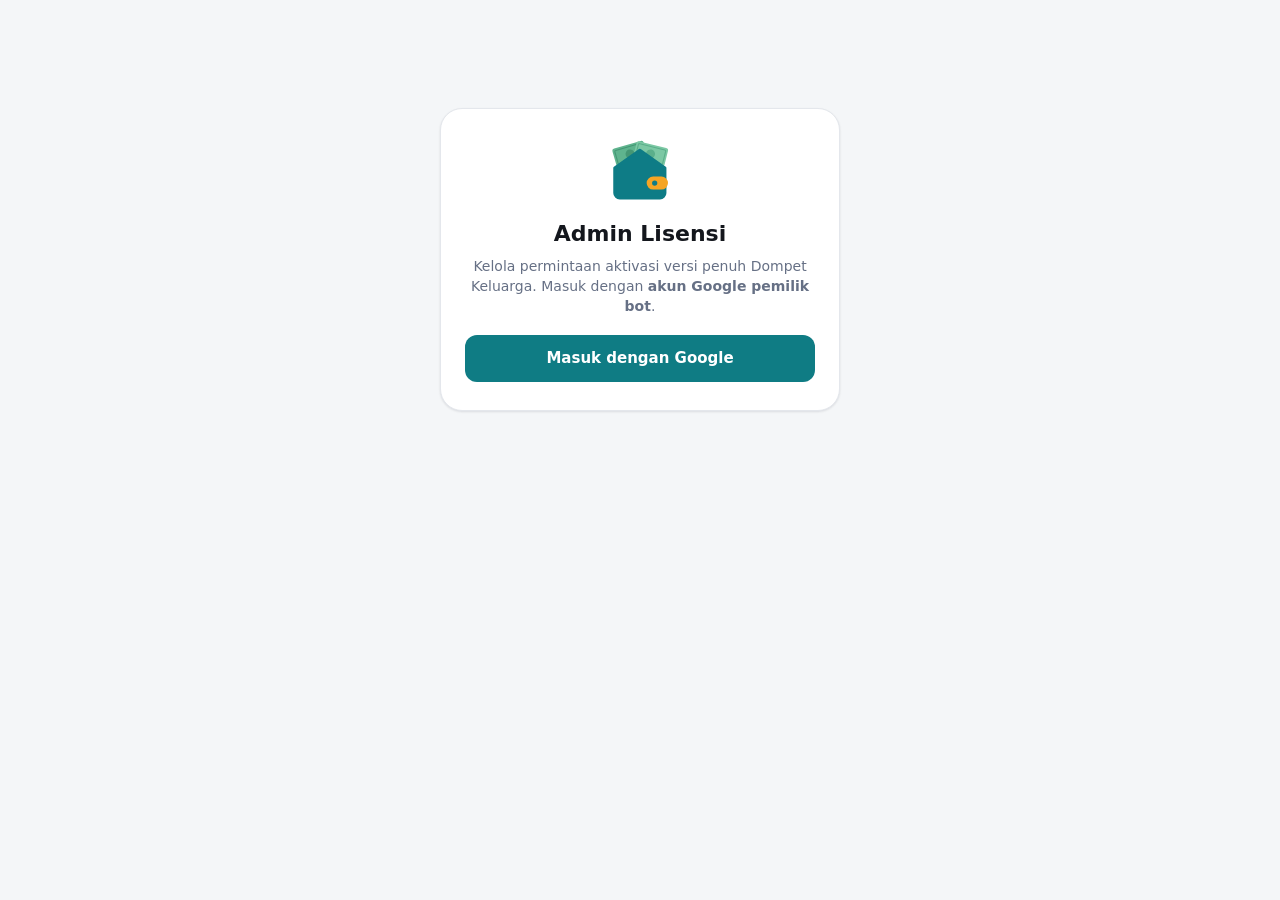
==== web/admin.html @ 5e43fe0c "Riwayat transaksi admin lebih ringkas: foto bukti dan rincian harga, aturan, dan rekening hanya tamp" ====
<!doctype html>
<html lang="id">
  <head>
    <meta charset="utf-8">
    <meta http-equiv="Content-Security-Policy" content="default-src 'self';
      script-src 'self' https://accounts.google.com https://apis.google.com https://www.gstatic.com;
      style-src 'self' 'unsafe-inline' https://accounts.google.com https://www.gstatic.com;
      img-src 'self' data: blob: https:;
      connect-src 'self' https://*.googleapis.com https://accounts.google.com https://script.google.com https://script.googleusercontent.com;
      frame-src https://accounts.google.com;">
    <meta name="viewport" content="width=device-width, initial-scale=1, viewport-fit=cover">
    <meta name="robots" content="noindex">
    <meta name="theme-color" content="#f4f6f8" media="(prefers-color-scheme: light)">
    <meta name="theme-color" content="#0c0e12" media="(prefers-color-scheme: dark)">
    <title>Admin Lisensi</title>
    <link rel="icon" href="ikon/favicon-32.png">
    <style>
      :root {
        --bg: #f4f6f8; --card: #ffffff; --card-2: #f0f2f5; --text: #14171d; --muted: #667085; --line: #e4e7ec;
        --primary: #0f7c84; --primary-2: #e2f3f4; --on-primary: #ffffff;
        --ok: #14804a; --ok-bg: #e3f5eb; --warn: #9a5b00; --warn-bg: #fdf1dc; --bad: #c0362c; --bad-bg: #fdeceb; --info: #4b5563; --info-bg: #eef0f3;
        --shadow: 0 1px 2px rgba(16, 24, 40, .05), 0 1px 3px rgba(16, 24, 40, .06); --radius: 16px; color-scheme: light;
      }
      @media (prefers-color-scheme: dark) {
        :root {
          --bg: #0c0e12; --card: #161920; --card-2: #1e222b; --text: #eceef2; --muted: #98a2b3; --line: #272b35;
          --primary: #3fb8c0; --primary-2: #123437; --on-primary: #05262a;
          --ok: #5ad08f; --ok-bg: #11301f; --warn: #f3bf5c; --warn-bg: #33260c; --bad: #ff8b80; --bad-bg: #3b1715; --info: #c3c8d1; --info-bg: #23272f;
          --shadow: 0 1px 2px rgba(0, 0, 0, .3); color-scheme: dark;
        }
      }
      * { box-sizing: border-box; }
      html, body { margin: 0; background: var(--bg); color: var(--text); }
      body { font: 15px/1.45 system-ui, -apple-system, "Segoe UI", Roboto, "Helvetica Neue", sans-serif; -webkit-font-smoothing: antialiased; }
      button, input, textarea { font: inherit; color: inherit; }
      button { border: 0; border-radius: 12px; padding: 10px 16px; font-weight: 700; cursor: pointer; background: none; }
      button:disabled { opacity: .55; cursor: default; }
      a { color: var(--primary); }
      .btn-utama { background: var(--primary); color: var(--on-primary); }
      .btn-kedua { background: var(--card-2); }
      .btn-hijau { background: var(--ok); color: #fff; }
      .btn-merah { background: var(--bad); color: #fff; }
      .btn-lembut-merah { background: var(--bad-bg); color: var(--bad); }
      @media (prefers-color-scheme: dark) { .btn-hijau, .btn-merah { color: #0c0e12; } }

      /* Bilah atas */
      .bilah { position: sticky; top: 0; z-index: 5; background: color-mix(in srgb, var(--bg) 85%, transparent); backdrop-filter: blur(10px);
        border-bottom: 1px solid var(--line); }
      .bilah-isi { max-width: 1080px; margin: 0 auto; padding: 10px 16px; display: flex; align-items: center; gap: 12px; }
      .merek { display: flex; align-items: center; gap: 10px; min-width: 0; flex: 1; }
      .merek img { width: 36px; height: 36px; }
      .merek small { display: block; color: var(--muted); font-size: 12px; line-height: 1.2; }
      .merek b { display: block; font-size: 17px; line-height: 1.2; }
      .akun { display: flex; align-items: center; gap: 6px; }
      .chip-akun { display: flex; align-items: center; gap: 8px; background: var(--card); border: 1px solid var(--line); border-radius: 99px;
        padding: 4px 12px 4px 4px; font-size: 13px; max-width: 260px; }
      .chip-akun span:last-child { overflow: hidden; text-overflow: ellipsis; white-space: nowrap; }
      .inisial { width: 28px; height: 28px; border-radius: 50%; background: var(--primary); color: var(--on-primary); display: grid; place-items: center;
        font-weight: 800; font-size: 13px; flex: none; }
      .ikon-btn { width: 38px; height: 38px; padding: 0; border-radius: 12px; display: grid; place-items: center; font-size: 17px; color: var(--muted); }
      .ikon-btn:hover { background: var(--card-2); color: var(--text); }
      @media (max-width: 640px) { .chip-akun { display: none; } }
      @media (max-width: 520px) { .merek small { display: none; } .merek b { font-size: 16px; white-space: nowrap; } .akun { gap: 2px; } .ikon-btn { width: 34px; height: 34px; } }

      main { max-width: 1080px; margin: 0 auto; padding: 18px 16px 64px; }

      /* Ringkasan */
      .ringkasan { display: grid; grid-template-columns: repeat(5, 1fr); gap: 10px; margin-bottom: 18px; }
      .tile { background: var(--card); border: 1px solid var(--line); border-radius: var(--radius); padding: 12px 14px; box-shadow: var(--shadow);
        text-align: left; display: block; width: 100%; }
      button.tile:hover { border-color: var(--primary); }
      .tile.dipilih { border-color: var(--primary); box-shadow: 0 0 0 2px var(--primary-2); }
      .tile small { color: var(--muted); font-size: 12.5px; font-weight: 600; display: flex; align-items: center; gap: 6px; }
      .tile b { display: block; font-size: 24px; margin-top: 2px; letter-spacing: -.02em; }
      .titik { width: 8px; height: 8px; border-radius: 50%; display: inline-block; flex: none; }
      .tile em { display: block; font-style: normal; font-size: 12px; color: var(--muted); margin-top: 2px; white-space: nowrap; overflow: hidden; text-overflow: ellipsis; }
      @media (max-width: 760px) {
        .ringkasan { gap: 6px; }
        .tile { padding: 9px 8px; border-radius: 13px; } .tile small { font-size: 11px; gap: 4px; white-space: nowrap; } .tile b { font-size: 19px; }
        .tile small .titik { display: none; } .tile em { font-size: 10.5px; }
      }

      /* Pencarian */
      .cari { display: block; position: relative; margin-bottom: 14px; }
      .cari input { width: 100%; padding: 10px 12px 10px 36px; border-radius: 12px; border: 1px solid var(--line); background: var(--card); outline: none; }
      .cari input:focus { border-color: var(--primary); box-shadow: 0 0 0 3px var(--primary-2); }
      .cari span { position: absolute; left: 12px; top: 50%; transform: translateY(-50%); color: var(--muted); font-size: 14px; pointer-events: none; }

      /* Pengaturan penjualan */
      .ikon-btn.nyala { background: var(--primary-2); color: var(--primary); }
      .judul-layar { display: flex; align-items: center; gap: 10px; margin-bottom: 16px; }
      .judul-layar h1 { font-size: 20px; margin: 0; } .judul-layar p { margin: 2px 0 0; color: var(--muted); font-size: 13.5px; }
      .form-jual { max-width: 720px; padding-bottom: 8px; }
      .form-jual .panel:last-of-type { margin-bottom: 72px; }
      .panel { background: var(--card); border: 1px solid var(--line); border-radius: var(--radius); box-shadow: var(--shadow); padding: 16px; margin-bottom: 12px; }
      .panel h2 { font-size: 16px; margin: 0 0 4px; }
      .bantu { color: var(--muted); font-size: 13.5px; margin: 0 0 12px; }
      .opsi-aturan { display: grid; gap: 8px; margin-bottom: 12px; }
      .saklar { display: flex; gap: 14px; align-items: center; justify-content: space-between; border: 1px solid var(--line); border-radius: 12px; padding: 12px; cursor: pointer; }
      .saklar b { display: block; font-size: 14.5px; } .saklar small { color: var(--muted); font-size: 12.5px; }
      .saklar input { position: absolute; opacity: 0; width: 1px; height: 1px; }
      .saklar i { flex: none; width: 46px; height: 26px; border-radius: 13px; background: var(--line); position: relative; transition: background .15s; }
      .saklar i::after { content: ''; position: absolute; left: 3px; top: 3px; width: 20px; height: 20px; border-radius: 50%; background: #fff; box-shadow: 0 1px 3px rgba(0,0,0,.3); transition: transform .15s; }
      .saklar input:checked + i { background: var(--primary); }
      .saklar input:checked + i::after { transform: translateX(20px); }
      .saklar input:focus-visible + i { box-shadow: 0 0 0 3px var(--primary-2); }
      .opsi { display: flex; gap: 10px; align-items: flex-start; border: 1px solid var(--line); border-radius: 12px; padding: 10px 12px; cursor: pointer; }
      .opsi:has(input:checked) { border-color: var(--primary); background: var(--primary-2); }
      .opsi input { margin-top: 3px; accent-color: var(--primary); }
      .opsi b { display: block; font-size: 14.5px; } .opsi small { color: var(--muted); font-size: 12.5px; }
      .dua { display: grid; grid-template-columns: 1fr 1fr; gap: 10px; }
      @media (max-width: 560px) { .dua { grid-template-columns: 1fr; } }
      .isian { display: block; } .isian > span:first-child { display: block; font-size: 13px; font-weight: 700; margin-bottom: 6px; }
      .isian.redup { opacity: .45; }
      .dengan-satuan { display: flex; align-items: center; border: 1px solid var(--line); border-radius: 12px; background: var(--card); overflow: hidden; }
      .dengan-satuan:focus-within { border-color: var(--primary); box-shadow: 0 0 0 3px var(--primary-2); }
      .dengan-satuan input { flex: 1; min-width: 0; border: 0; background: none; padding: 10px 12px; outline: none; font-weight: 700; }
      .dengan-satuan em { font-style: normal; color: var(--muted); font-size: 13px; padding: 0 12px; white-space: nowrap; }
      .dengan-satuan.depan em { padding-right: 0; }
      .rekening-baris { border: 1px solid var(--line); border-radius: 14px; padding: 10px; margin-bottom: 10px; display: grid; gap: 10px; }
      .rekening-isian { display: grid; grid-template-columns: 1fr 1.2fr 1.2fr 38px; gap: 8px; }
      .rekening-baris input { min-width: 0; border: 1px solid var(--line); border-radius: 12px; background: var(--card); padding: 10px 12px; outline: none; }
      .rekening-baris input:focus { border-color: var(--primary); }
      .rekening-baris .hapus { color: var(--bad); }
      @media (max-width: 640px) {
        .rekening-isian { grid-template-columns: 1fr 38px; }
        .rekening-isian input { grid-column: 1; } .rekening-isian .hapus { grid-column: 2; grid-row: 1; }
      }
      .qris { display: flex; gap: 14px; align-items: center; flex-wrap: wrap; }
      .qris-pratinjau { width: 110px; height: 110px; border-radius: 14px; border: 1px dashed var(--line); background: var(--card-2); display: grid; place-items: center;
        color: var(--muted); font-size: 13px; overflow: hidden; }
      .qris-pratinjau img { width: 100%; height: 100%; object-fit: contain; background: #fff; }
      .qris-aksi { display: flex; flex-direction: column; gap: 8px; }
      .tombol-file { display: inline-block; text-align: center; border-radius: 12px; padding: 10px 16px; font-weight: 700; cursor: pointer; }
      .simpan-bar { position: sticky; bottom: 0; display: flex; justify-content: flex-end; gap: 8px; padding: 12px 0 calc(12px + env(safe-area-inset-bottom));
        background: linear-gradient(transparent, var(--bg) 30%); }

      /* Kartu pengajuan */
      .daftar { display: grid; grid-template-columns: 1fr; gap: 12px; }
      @media (min-width: 900px) { .daftar { grid-template-columns: 1fr 1fr; } }
      .kartu { background: var(--card); border: 1px solid var(--line); border-radius: var(--radius); box-shadow: var(--shadow); padding: 14px;
        display: grid; grid-template-columns: 104px 1fr; gap: 14px; }
      .bukti { width: 104px; height: 132px; border-radius: 12px; background: var(--card-2); border: 1px dashed var(--line); display: grid; place-items: center;
        color: var(--muted); font-size: 12.5px; text-align: center; padding: 6px; cursor: pointer; overflow: hidden; }
      .bukti img { width: 100%; height: 100%; object-fit: cover; border-radius: 10px; }
      .bukti.ada { border-style: solid; padding: 0; cursor: zoom-in; }
      .bukti.kosong { cursor: default; }
      .isi { min-width: 0; display: flex; flex-direction: column; }
      .atas { display: flex; justify-content: space-between; align-items: flex-start; gap: 8px; }
      .email { font-weight: 800; font-size: 15.5px; overflow-wrap: anywhere; }
      .meta { color: var(--muted); font-size: 13px; margin-top: 2px; }
      .kode { margin-top: 8px; display: flex; align-items: center; gap: 6px; font: 12px/1.3 ui-monospace, SFMono-Regular, Menlo, Consolas, monospace;
        color: var(--muted); background: var(--card-2); border-radius: 8px; padding: 5px 8px; min-width: 0; }
      .kode span { overflow: hidden; text-overflow: ellipsis; white-space: nowrap; flex: 1; }
      .kode button { padding: 2px 6px; font-size: 12px; color: var(--primary); }
      .status { font-size: 12px; font-weight: 800; border-radius: 99px; padding: 3px 10px; white-space: nowrap; display: inline-flex; align-items: center; gap: 5px; }
      .status.menunggu { background: var(--warn-bg); color: var(--warn); }
      .status.aktif { background: var(--ok-bg); color: var(--ok); }
      .status.ditolak { background: var(--bad-bg); color: var(--bad); }
      .status.nonaktif { background: var(--info-bg); color: var(--info); }
      .harga-aju { margin-top: 8px; font-size: 13px; } .harga-aju b { font-size: 14px; } .harga-aju small { color: var(--muted); }
      .tombol-riwayat { margin-left: auto; }
      .dialog-riwayat { max-width: 520px; }
      .kepala-riwayat { display: flex; align-items: center; justify-content: space-between; gap: 8px; margin-bottom: 10px; }
      .kepala-riwayat h2 { margin: 0; }
      .kosong-riwayat { color: var(--muted); font-size: 14px; text-align: center; padding: 20px 0; }
      .linimasa { list-style: none; margin: 4px 0 0; padding: 0; }
      .linimasa li { position: relative; display: grid; grid-template-columns: 22px 1fr; gap: 10px; padding-bottom: 16px; }
      .linimasa li:not(:last-child)::before { content: ''; position: absolute; left: 10px; top: 18px; bottom: 0; width: 2px; background: var(--line); }
      .titik-lm { width: 14px; height: 14px; margin: 3px 0 0 4px; border-radius: 50%; background: var(--warna); box-shadow: 0 0 0 4px color-mix(in srgb, var(--warna) 20%, var(--card)); }
      .lm-isi { min-width: 0; }
      .lm-kepala b { display: block; font-size: 14.5px; } .lm-kepala small { color: var(--muted); font-size: 12.5px; overflow-wrap: anywhere; }
      .lm-isi dl { display: grid; grid-template-columns: auto 1fr; gap: 3px 10px; margin: 8px 0 0; padding: 8px 10px; border-radius: 10px; background: var(--card-2); font-size: 13px; }
      .lm-isi dt { color: var(--muted); } .lm-isi dd { margin: 0; overflow-wrap: anywhere; }
      .lm-alasan { margin-top: 6px; padding: 7px 10px; border-radius: 10px; background: var(--bad-bg); color: var(--bad); font-size: 13px; }
      .lm-bukti { display: inline-block; margin-top: 6px; padding: 0; border: 0; background: none; font: inherit; font-size: 13px; font-weight: 700; color: var(--primary); cursor: pointer; }
      .lm-bukti:disabled { color: var(--muted); cursor: progress; }
      .alasan { margin-top: 8px; font-size: 13px; background: var(--bad-bg); color: var(--bad); border-radius: 10px; padding: 7px 10px; }
      .aksi { display: flex; gap: 8px; flex-wrap: wrap; margin-top: auto; padding-top: 12px; }
      .aksi button { padding: 9px 14px; font-size: 14px; }
      @media (max-width: 420px) { .kartu { grid-template-columns: 84px 1fr; gap: 12px; } .bukti { width: 84px; height: 108px; } }

      /* Kerangka saat memuat */
      .kerangka { height: 160px; background: linear-gradient(90deg, var(--card) 25%, var(--card-2) 50%, var(--card) 75%); background-size: 200% 100%;
        animation: kilau 1.2s infinite; border: 1px solid var(--line); border-radius: var(--radius); }
      @keyframes kilau { to { background-position: -200% 0; } }

      .kosong-besar { text-align: center; color: var(--muted); padding: 48px 16px; background: var(--card); border: 1px dashed var(--line); border-radius: var(--radius); }
      .kosong-besar b { display: block; color: var(--text); font-size: 16px; margin: 8px 0 2px; }
      .galat-sesi { display: flex; align-items: center; gap: 12px; flex-wrap: wrap; }
      .galat-sesi span { flex: 1; min-width: 180px; } .galat-sesi .btn-utama { padding: 8px 16px; }
      .galat { background: var(--bad-bg); color: var(--bad); border-radius: 12px; padding: 12px 14px; margin-bottom: 14px; font-size: 14px; }

      /* Masuk */
      .masuk { max-width: 400px; margin: 10vh auto 0; background: var(--card); border: 1px solid var(--line); border-radius: 22px; padding: 28px 24px;
        text-align: center; box-shadow: var(--shadow); }
      .masuk img { width: 64px; height: 64px; }
      .masuk h1 { font-size: 22px; margin: 10px 0 6px; }
      .masuk p { color: var(--muted); margin: 0 0 18px; font-size: 14px; }
      .masuk button { width: 100%; padding: 13px; }

      /* Dialog, foto besar, kabar */
      .lapis { position: fixed; inset: 0; z-index: 20; background: rgba(8, 10, 14, .55); backdrop-filter: blur(3px); display: flex; align-items: center;
        justify-content: center; padding: 16px; animation: muncul .15s ease-out; }
      .lapis[hidden] { display: none; }
      .dialog { background: var(--card); border: 1px solid var(--line); border-radius: 20px; width: 100%; max-width: 440px; max-height: calc(100vh - 32px);
        overflow: auto; padding: 22px 20px 18px; box-shadow: 0 24px 60px rgba(0, 0, 0, .35); animation: naik .18s ease-out; }
      .dialog .ikon { width: 46px; height: 46px; border-radius: 14px; display: grid; place-items: center; font-size: 22px; margin-bottom: 12px; }
      .dialog h2 { font-size: 18px; margin: 0 0 6px; }
      .dialog > p { margin: 0 0 14px; color: var(--muted); font-size: 14px; }
      .siapa { background: var(--card-2); border-radius: 12px; padding: 10px 12px; margin-bottom: 14px; font-size: 14px; }
      .siapa b { display: block; overflow-wrap: anywhere; } .siapa span { color: var(--muted); font-size: 13px; }
      .pilihan { display: grid; gap: 6px; margin-bottom: 12px; }
      .pilihan label { display: flex; gap: 10px; align-items: flex-start; border: 1px solid var(--line); border-radius: 12px; padding: 10px 12px; cursor: pointer; font-size: 14px; }
      .pilihan label:has(input:checked) { border-color: var(--bad); background: var(--bad-bg); }
      .pilihan input { margin-top: 3px; accent-color: var(--bad); }
      .dialog textarea { width: 100%; border: 1px solid var(--line); border-radius: 12px; background: var(--card); padding: 10px 12px; resize: vertical; min-height: 70px; outline: none; }
      .dialog textarea:focus { border-color: var(--primary); }
      .pratinjau { font-size: 13px; color: var(--muted); margin: 10px 0 14px; }
      .pratinjau div { margin-top: 4px; background: var(--card-2); color: var(--text); border-radius: 10px; padding: 8px 10px; }
      .tombol-dialog { display: flex; gap: 8px; justify-content: flex-end; }
      .tombol-dialog button { min-width: 100px; }
      #foto-besar { background: rgba(0, 0, 0, .88); cursor: zoom-out; z-index: 25; }
      #foto-besar img { max-width: 100%; max-height: 100%; border-radius: 8px; }
      #kabar { position: fixed; left: 50%; bottom: 24px; transform: translateX(-50%); z-index: 30; background: var(--text); color: var(--bg); padding: 11px 18px;
        border-radius: 12px; font-weight: 700; font-size: 14px; box-shadow: 0 8px 24px rgba(0, 0, 0, .25); max-width: calc(100% - 32px); }
      #kabar[hidden] { display: none; }
      @keyframes muncul { from { opacity: 0; } } @keyframes naik { from { transform: translateY(12px); opacity: 0; } }
    </style>
  </head>
  <body>
    <header class="bilah" id="bilah" hidden>
      <div class="bilah-isi">
        <div class="merek"><img src="ikon/logo.svg" alt=""><div><small>Dompet Keluarga</small><b>Admin Lisensi</b></div></div>
        <div class="akun" id="akun"></div>
      </div>
    </header>
    <main id="isi"></main>
    <div class="lapis" id="dialog" hidden role="dialog" aria-modal="true"></div>
    <div class="lapis" id="foto-besar" hidden><img alt="Bukti transfer"></div>
    <div id="kabar" hidden role="status"></div>
    <script src="https://accounts.google.com/gsi/client" async defer></script>
    <script src="assets/admin-awal.js"></script>
    <script src="assets/bahasa.js"></script>
    <script src="assets/config.js"></script>
    <script src="assets/google.js"></script>
    <script src="assets/admin.js"></script>
  </body>
</html>
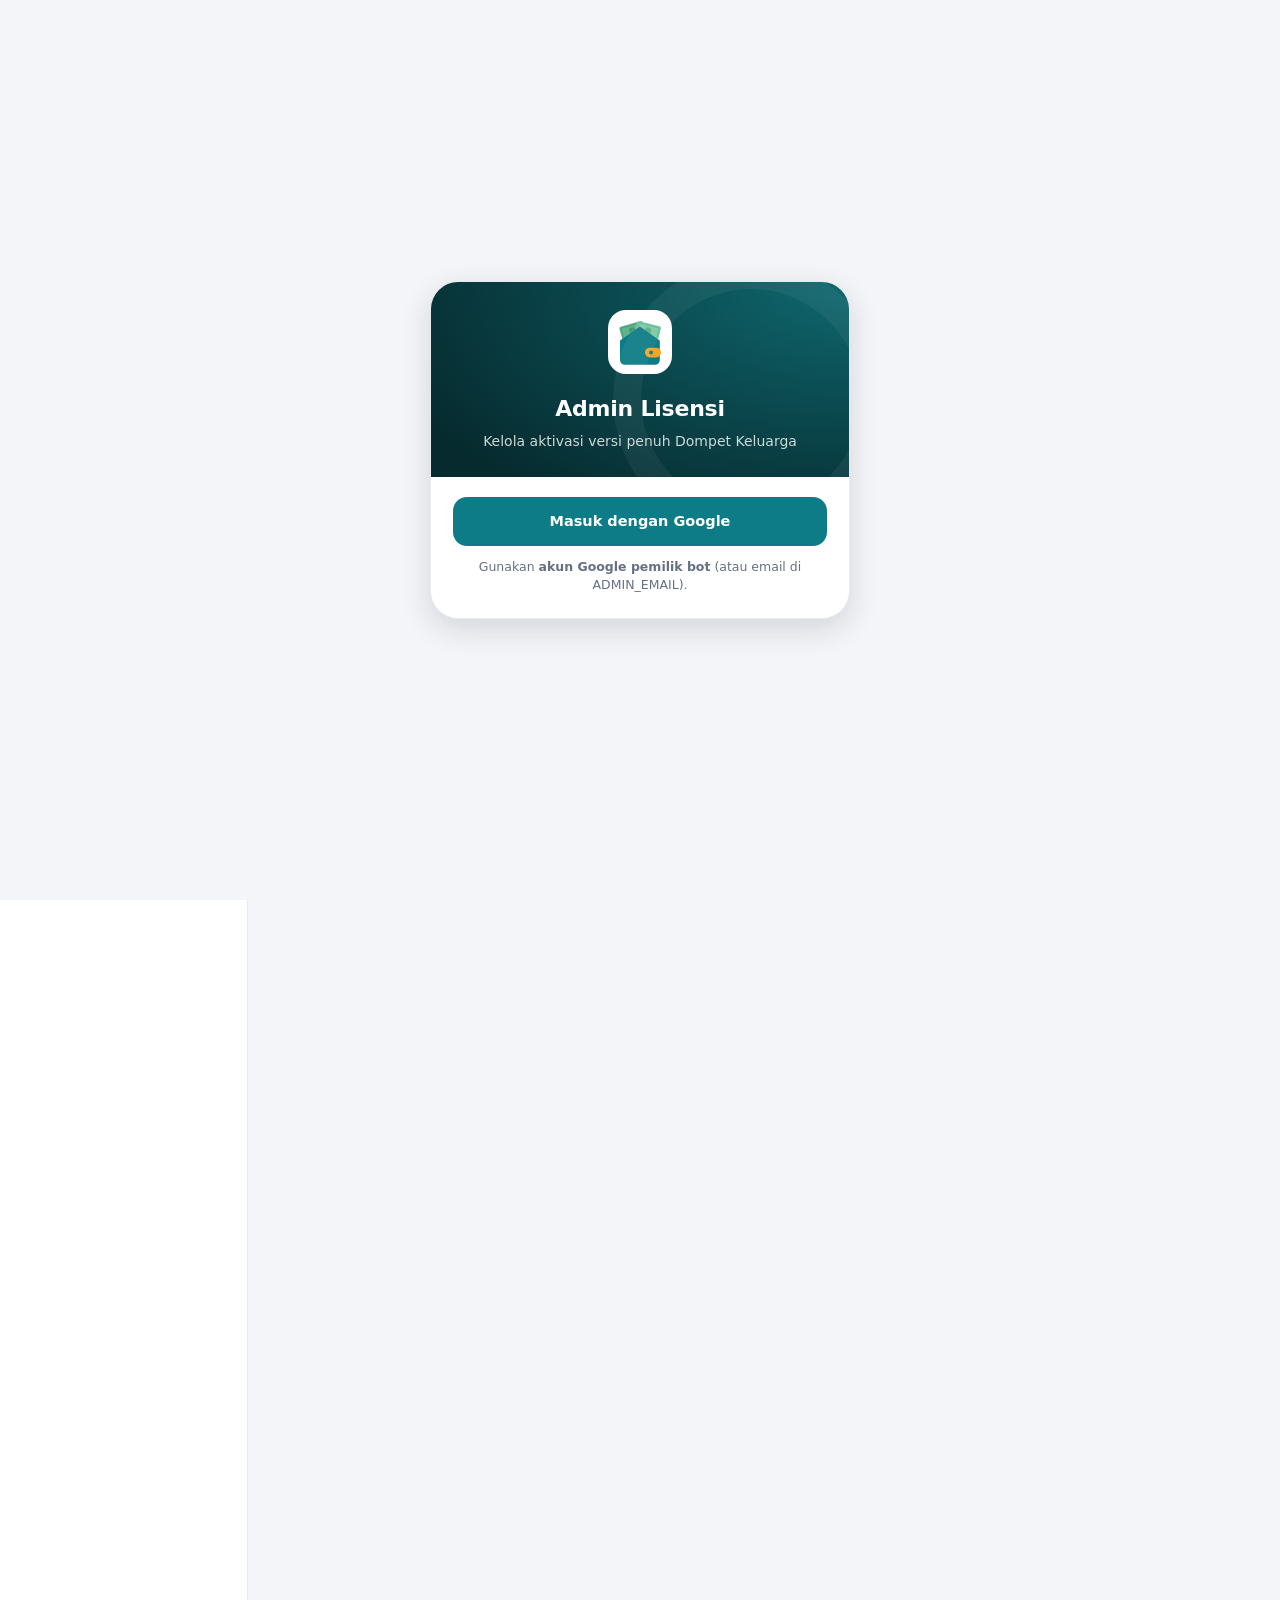
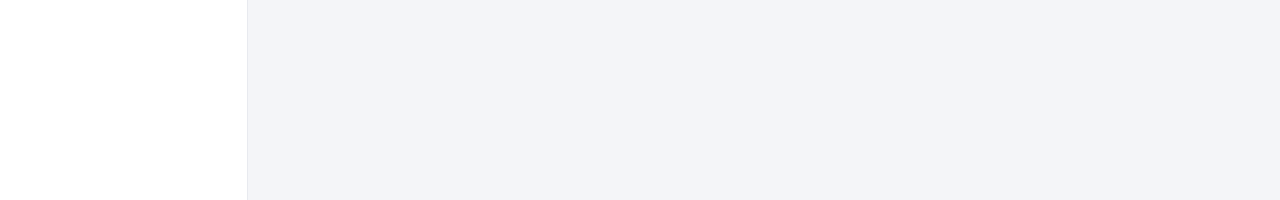
==== commit 2eb99022: "Halaman admin didesain ulang dengan gaya aplikasi Dompet Keluarga: font, warna, kartu hero pendapata" ====
--- a/web/admin.html
+++ b/web/admin.html
@@ -4,165 +4,340 @@
     <meta charset="utf-8">
     <meta http-equiv="Content-Security-Policy" content="default-src 'self';
       script-src 'self' https://accounts.google.com https://apis.google.com https://www.gstatic.com;
-      style-src 'self' 'unsafe-inline' https://accounts.google.com https://www.gstatic.com;
+      style-src 'self' 'unsafe-inline' https://fonts.googleapis.com https://accounts.google.com https://www.gstatic.com;
+      font-src 'self' data: https://fonts.gstatic.com;
       img-src 'self' data: blob: https:;
       connect-src 'self' https://*.googleapis.com https://accounts.google.com https://script.google.com https://script.googleusercontent.com;
       frame-src https://accounts.google.com;">
     <meta name="viewport" content="width=device-width, initial-scale=1, viewport-fit=cover">
     <meta name="robots" content="noindex">
-    <meta name="theme-color" content="#f4f6f8" media="(prefers-color-scheme: light)">
-    <meta name="theme-color" content="#0c0e12" media="(prefers-color-scheme: dark)">
+    <meta name="theme-color" content="#f4f5f8" media="(prefers-color-scheme: light)">
+    <meta name="theme-color" content="#0b0c10" media="(prefers-color-scheme: dark)">
     <title>Admin Lisensi</title>
     <link rel="icon" href="ikon/favicon-32.png">
+    <link rel="preconnect" href="https://fonts.googleapis.com">
+    <link rel="preconnect" href="https://fonts.gstatic.com" crossorigin>
+    <link rel="stylesheet" href="https://fonts.googleapis.com/css2?family=Plus+Jakarta+Sans:wght@400;500;600;700;800&display=swap">
     <style>
+      /* ======================================================================
+         Admin Lisensi — gaya sama dengan aplikasi Dompet Keluarga (web/assets/styles.css):
+         latar lembut, kartu besar membulat, kartu "hero" hijau tua, navigasi pil mengambang.
+         Dua tampilan: .mode-web (sidebar + isi lebar) dan .mode-mobile (satu kolom + navigasi bawah).
+         ====================================================================== */
       :root {
-        --bg: #f4f6f8; --card: #ffffff; --card-2: #f0f2f5; --text: #14171d; --muted: #667085; --line: #e4e7ec;
-        --primary: #0f7c84; --primary-2: #e2f3f4; --on-primary: #ffffff;
-        --ok: #14804a; --ok-bg: #e3f5eb; --warn: #9a5b00; --warn-bg: #fdf1dc; --bad: #c0362c; --bad-bg: #fdeceb; --info: #4b5563; --info-bg: #eef0f3;
-        --shadow: 0 1px 2px rgba(16, 24, 40, .05), 0 1px 3px rgba(16, 24, 40, .06); --radius: 16px; color-scheme: light;
+        --bg: #f4f5f8; --card: #ffffff; --card-2: #f1f2f6; --text: #0c111d; --muted: #667085; --line: #e8eaef;
+        --primary: #0e7c86; --primary-soft: #e2f4f5; --on-primary: #ffffff;
+        --ok: #079455; --ok-bg: #e3f6ec; --warn: #b54708; --warn-bg: #fef0e1; --bad: #d63c2f; --bad-bg: #fdeceb; --info: #475467; --info-bg: #eef0f3;
+        --hero-1: #062a2e; --hero-2: #0b4f55;
+        --shadow: 0 1px 2px rgba(16, 24, 40, .04), 0 4px 16px rgba(16, 24, 40, .05); --shadow-up: 0 10px 30px rgba(16, 24, 40, .14);
+        --radius: 22px; --radius-sm: 14px; --nav-h: 66px; --samping: 248px;
+        color-scheme: light;
       }
       @media (prefers-color-scheme: dark) {
         :root {
-          --bg: #0c0e12; --card: #161920; --card-2: #1e222b; --text: #eceef2; --muted: #98a2b3; --line: #272b35;
-          --primary: #3fb8c0; --primary-2: #123437; --on-primary: #05262a;
-          --ok: #5ad08f; --ok-bg: #11301f; --warn: #f3bf5c; --warn-bg: #33260c; --bad: #ff8b80; --bad-bg: #3b1715; --info: #c3c8d1; --info-bg: #23272f;
-          --shadow: 0 1px 2px rgba(0, 0, 0, .3); color-scheme: dark;
+          --bg: #0b0c10; --card: #15171d; --card-2: #1d2028; --text: #f2f4f7; --muted: #98a2b3; --line: #252833;
+          --primary: #4cc9d1; --primary-soft: #0f2e31; --on-primary: #04211f;
+          --ok: #3ccb8b; --ok-bg: #0f2a1e; --warn: #ffb35c; --warn-bg: #33240f; --bad: #ff8a7a; --bad-bg: #3b1715; --info: #c3c8d1; --info-bg: #23272f;
+          --hero-1: #082b2e; --hero-2: #0e4c52; --shadow: none; --shadow-up: 0 10px 30px rgba(0, 0, 0, .5);
+          color-scheme: dark;
         }
       }
       * { box-sizing: border-box; }
       html, body { margin: 0; background: var(--bg); color: var(--text); }
-      body { font: 15px/1.45 system-ui, -apple-system, "Segoe UI", Roboto, "Helvetica Neue", sans-serif; -webkit-font-smoothing: antialiased; }
-      button, input, textarea { font: inherit; color: inherit; }
-      button { border: 0; border-radius: 12px; padding: 10px 16px; font-weight: 700; cursor: pointer; background: none; }
-      button:disabled { opacity: .55; cursor: default; }
+      body { font: 15px/1.45 "Plus Jakarta Sans", system-ui, -apple-system, "Segoe UI", Roboto, sans-serif; -webkit-font-smoothing: antialiased; min-height: 100vh; }
+      button, input, textarea, select { font: inherit; color: inherit; }
+      button { cursor: pointer; border: 0; background: none; padding: 0; }
+      button:disabled { cursor: default; }
+      button:focus-visible, a:focus-visible, input:focus-visible { outline: 2px solid var(--primary); outline-offset: 2px; }
       a { color: var(--primary); }
+      h1, h2, h3 { margin: 0; letter-spacing: -.01em; }
+      svg.ik { width: 22px; height: 22px; stroke: currentColor; fill: none; stroke-width: 1.9; stroke-linecap: round; stroke-linejoin: round; flex: none; }
+      .angka { font-variant-numeric: tabular-nums; }
+
+      /* ---------- Tombol ---------- */
+      .btn { display: inline-flex; align-items: center; justify-content: center; gap: 8px; border-radius: 14px; padding: 11px 18px; font-weight: 700; font-size: 14.5px;
+        transition: transform .1s, background .15s, opacity .15s; white-space: nowrap; }
+      .btn:active:not(:disabled) { transform: scale(.97); }
+      .btn:disabled { opacity: .6; }
       .btn-utama { background: var(--primary); color: var(--on-primary); }
-      .btn-kedua { background: var(--card-2); }
+      .btn-kedua { background: var(--card-2); color: var(--text); }
       .btn-hijau { background: var(--ok); color: #fff; }
       .btn-merah { background: var(--bad); color: #fff; }
       .btn-lembut-merah { background: var(--bad-bg); color: var(--bad); }
-      @media (prefers-color-scheme: dark) { .btn-hijau, .btn-merah { color: #0c0e12; } }
-
-      /* Bilah atas */
-      .bilah { position: sticky; top: 0; z-index: 5; background: color-mix(in srgb, var(--bg) 85%, transparent); backdrop-filter: blur(10px);
-        border-bottom: 1px solid var(--line); }
-      .bilah-isi { max-width: 1080px; margin: 0 auto; padding: 10px 16px; display: flex; align-items: center; gap: 12px; }
-      .merek { display: flex; align-items: center; gap: 10px; min-width: 0; flex: 1; }
-      .merek img { width: 36px; height: 36px; }
-      .merek small { display: block; color: var(--muted); font-size: 12px; line-height: 1.2; }
-      .merek b { display: block; font-size: 17px; line-height: 1.2; }
-      .akun { display: flex; align-items: center; gap: 6px; }
-      .chip-akun { display: flex; align-items: center; gap: 8px; background: var(--card); border: 1px solid var(--line); border-radius: 99px;
-        padding: 4px 12px 4px 4px; font-size: 13px; max-width: 260px; }
-      .chip-akun span:last-child { overflow: hidden; text-overflow: ellipsis; white-space: nowrap; }
-      .inisial { width: 28px; height: 28px; border-radius: 50%; background: var(--primary); color: var(--on-primary); display: grid; place-items: center;
-        font-weight: 800; font-size: 13px; flex: none; }
-      .ikon-btn { width: 38px; height: 38px; padding: 0; border-radius: 12px; display: grid; place-items: center; font-size: 17px; color: var(--muted); }
-      .ikon-btn:hover { background: var(--card-2); color: var(--text); }
-      @media (max-width: 640px) { .chip-akun { display: none; } }
-      @media (max-width: 520px) { .merek small { display: none; } .merek b { font-size: 16px; white-space: nowrap; } .akun { gap: 2px; } .ikon-btn { width: 34px; height: 34px; } }
-
-      main { max-width: 1080px; margin: 0 auto; padding: 18px 16px 64px; }
-
-      /* Ringkasan */
-      .ringkasan { display: grid; grid-template-columns: repeat(5, 1fr); gap: 10px; margin-bottom: 18px; }
-      .tile { background: var(--card); border: 1px solid var(--line); border-radius: var(--radius); padding: 12px 14px; box-shadow: var(--shadow);
-        text-align: left; display: block; width: 100%; }
-      button.tile:hover { border-color: var(--primary); }
-      .tile.dipilih { border-color: var(--primary); box-shadow: 0 0 0 2px var(--primary-2); }
-      .tile small { color: var(--muted); font-size: 12.5px; font-weight: 600; display: flex; align-items: center; gap: 6px; }
-      .tile b { display: block; font-size: 24px; margin-top: 2px; letter-spacing: -.02em; }
-      .titik { width: 8px; height: 8px; border-radius: 50%; display: inline-block; flex: none; }
-      .tile em { display: block; font-style: normal; font-size: 12px; color: var(--muted); margin-top: 2px; white-space: nowrap; overflow: hidden; text-overflow: ellipsis; }
-      @media (max-width: 760px) {
-        .ringkasan { gap: 6px; }
-        .tile { padding: 9px 8px; border-radius: 13px; } .tile small { font-size: 11px; gap: 4px; white-space: nowrap; } .tile b { font-size: 19px; }
-        .tile small .titik { display: none; } .tile em { font-size: 10.5px; }
-      }
-
-      /* Pencarian */
-      .cari { display: block; position: relative; margin-bottom: 14px; }
-      .cari input { width: 100%; padding: 10px 12px 10px 36px; border-radius: 12px; border: 1px solid var(--line); background: var(--card); outline: none; }
-      .cari input:focus { border-color: var(--primary); box-shadow: 0 0 0 3px var(--primary-2); }
-      .cari span { position: absolute; left: 12px; top: 50%; transform: translateY(-50%); color: var(--muted); font-size: 14px; pointer-events: none; }
-
-      /* Pengaturan penjualan */
-      .ikon-btn.nyala { background: var(--primary-2); color: var(--primary); }
-      .judul-layar { display: flex; align-items: center; gap: 10px; margin-bottom: 16px; }
-      .judul-layar h1 { font-size: 20px; margin: 0; } .judul-layar p { margin: 2px 0 0; color: var(--muted); font-size: 13.5px; }
-      .form-jual { max-width: 720px; padding-bottom: 8px; }
-      .form-jual .panel:last-of-type { margin-bottom: 72px; }
-      .panel { background: var(--card); border: 1px solid var(--line); border-radius: var(--radius); box-shadow: var(--shadow); padding: 16px; margin-bottom: 12px; }
-      .panel h2 { font-size: 16px; margin: 0 0 4px; }
-      .bantu { color: var(--muted); font-size: 13.5px; margin: 0 0 12px; }
+      .btn-garis { border: 1px solid var(--line); background: var(--card); }
+      @media (prefers-color-scheme: dark) { .btn-hijau, .btn-merah { color: #0b0c10; } }
+      .btn.kecil { padding: 8px 13px; font-size: 13.5px; border-radius: 12px; }
+      .ikon-btn { width: 40px; height: 40px; border-radius: 14px; display: grid; place-items: center; color: var(--text); background: var(--card);
+        border: 1px solid var(--line); flex: none; }
+      .ikon-btn:hover { background: var(--card-2); }
+      .ikon-btn svg.ik { width: 20px; height: 20px; }
+      /* Penanda memuat: lingkaran berputar di tombol mana pun yang sedang bekerja */
+      .putar { width: 16px; height: 16px; border-radius: 50%; border: 2px solid currentColor; border-right-color: transparent; display: inline-block; flex: none;
+        animation: putar .7s linear infinite; }
+      .ikon-btn.memuat svg.ik { animation: putar .8s linear infinite; }
+      @keyframes putar { to { transform: rotate(360deg); } }
+
+      /* Garis progres di paling atas selama ada permintaan ke bot */
+      .progres { position: fixed; top: 0; left: 0; right: 0; height: 3px; z-index: 40; overflow: hidden; pointer-events: none; opacity: 0; transition: opacity .2s; }
+      .progres::before { content: ''; position: absolute; inset: 0 auto 0 0; width: 40%; background: var(--primary); border-radius: 0 3px 3px 0;
+        animation: progres 1.1s ease-in-out infinite; }
+      body.sibuk .progres { opacity: 1; }
+      @keyframes progres { from { transform: translateX(-100%); } to { transform: translateX(260%); } }
+
+      /* ---------- Kerangka aplikasi ---------- */
+      .app[hidden] { display: none; }
+      .samping { display: none; }
+      .navbawah { display: none; }
+      .utama { min-width: 0; }
+      main#isi { padding: 0 16px 40px; }
+
+      /* Mode web: sidebar tetap + isi lebar */
+      .mode-web .app { display: grid; grid-template-columns: var(--samping) 1fr; min-height: 100vh; }
+      .mode-web .samping { display: flex; flex-direction: column; gap: 4px; position: sticky; top: 0; height: 100vh; padding: 20px 14px;
+        background: var(--card); border-right: 1px solid var(--line); }
+      .mode-web .utama { max-width: 1240px; width: 100%; margin: 0 auto; }
+      .mode-web main#isi { padding: 0 28px 48px; }
+      .mode-web .kepala { padding: 24px 28px 18px; }
+      @media (max-width: 760px) { .mode-web { --samping: 76px; } .mode-web .samping .teks, .mode-web .samping .merek div, .mode-web .samping .lencana { display: none; }
+        .mode-web .samping .nav-item { justify-content: center; padding: 12px 0; } .mode-web main#isi { padding: 0 16px 40px; } .mode-web .kepala { padding: 18px 16px 14px; } }
+
+      /* Mode mobile: satu kolom seperti aplikasi, navigasi pil di bawah */
+      .mode-mobile .utama { max-width: 520px; margin: 0 auto; padding-bottom: calc(var(--nav-h) + 36px + env(safe-area-inset-bottom)); }
+      .mode-mobile .navbawah { display: grid; grid-template-columns: repeat(3, 1fr); position: fixed; left: 50%; transform: translateX(-50%); z-index: 15;
+        bottom: calc(12px + env(safe-area-inset-bottom)); width: calc(100% - 24px); max-width: 496px; height: var(--nav-h);
+        background: color-mix(in srgb, var(--card) 86%, transparent); -webkit-backdrop-filter: blur(18px) saturate(1.6); backdrop-filter: blur(18px) saturate(1.6);
+        border: 1px solid var(--line); border-radius: 26px; box-shadow: var(--shadow-up); }
+      .navbawah button { position: relative; display: flex; flex-direction: column; align-items: center; justify-content: center; gap: 2px; font-size: 11px; font-weight: 600; color: var(--muted); }
+      .navbawah svg.ik { box-sizing: content-box; padding: 4px 16px; border-radius: 99px; transition: background .2s; }
+      .navbawah button.aktif { color: var(--primary); font-weight: 700; }
+      .navbawah button.aktif svg.ik { background: var(--primary-soft); }
+      .navbawah .lencana { position: absolute; top: 6px; left: calc(50% + 8px); }
+
+      /* Sidebar (mode web) */
+      .merek { display: flex; align-items: center; gap: 10px; padding: 4px 8px 18px; }
+      .merek img { width: 40px; height: 40px; flex: none; }
+      .merek b { display: block; font-size: 16px; font-weight: 800; line-height: 1.2; } .merek small { display: block; color: var(--muted); font-size: 12px; }
+      .nav-item { display: flex; align-items: center; gap: 12px; padding: 11px 12px; border-radius: 14px; font-weight: 600; color: var(--muted); text-decoration: none; width: 100%; text-align: left; }
+      .nav-item:hover { background: var(--card-2); color: var(--text); }
+      .nav-item.aktif { background: var(--primary-soft); color: var(--primary); font-weight: 700; }
+      .nav-item .teks { flex: 1; }
+      .samping .bawah { margin-top: auto; display: grid; gap: 10px; }
+      .lencana { min-width: 20px; height: 20px; padding: 0 6px; border-radius: 99px; background: var(--warn); color: #fff; font-size: 11.5px; font-weight: 800;
+        display: inline-grid; place-items: center; line-height: 1; }
+      @media (prefers-color-scheme: dark) { .lencana { color: #0b0c10; } }
+
+      /* Pemilih tampilan Web / Mobile */
+      .pilih-mode { display: grid; grid-template-columns: 1fr 1fr; gap: 4px; padding: 4px; background: var(--card-2); border-radius: 14px; }
+      .pilih-mode button { display: flex; align-items: center; justify-content: center; gap: 6px; padding: 8px 6px; border-radius: 11px; font-size: 13px; font-weight: 700; color: var(--muted); }
+      .pilih-mode button svg.ik { width: 18px; height: 18px; }
+      .pilih-mode button.aktif { background: var(--card); color: var(--text); box-shadow: var(--shadow); }
+      @media (max-width: 760px) { .mode-web .samping .pilih-mode { grid-template-columns: 1fr; } .mode-web .samping .pilih-mode .teks { display: none; } }
+      .kartu-akun { display: flex; align-items: center; gap: 10px; padding: 10px; border-radius: 14px; background: var(--card-2); min-width: 0; }
+      .kartu-akun .isi { flex: 1; min-width: 0; } .kartu-akun b { display: block; font-size: 13px; overflow: hidden; text-overflow: ellipsis; white-space: nowrap; }
+      .kartu-akun small { color: var(--muted); font-size: 11.5px; }
+      .avatar { width: 38px; height: 38px; border-radius: 50%; background: linear-gradient(135deg, var(--primary), var(--hero-2)); color: #fff; display: grid; place-items: center;
+        font-weight: 800; flex: none; }
+      @media (max-width: 760px) { .mode-web .kartu-akun { justify-content: center; padding: 6px; } .mode-web .kartu-akun .isi, .mode-web .kartu-akun .ikon-btn { display: none; } }
+
+      /* ---------- Kepala halaman ---------- */
+      .kepala { display: flex; align-items: center; justify-content: space-between; gap: 12px; padding: 16px 16px 14px; position: sticky; top: 0; z-index: 8;
+        background: color-mix(in srgb, var(--bg) 88%, transparent); -webkit-backdrop-filter: blur(12px); backdrop-filter: blur(12px); }
+      .kepala .judul { display: flex; align-items: center; gap: 10px; min-width: 0; }
+      .kepala .judul img { width: 38px; height: 38px; flex: none; }
+      .mode-web .kepala .judul img { display: none; }
+      .kepala small { display: block; color: var(--muted); font-size: 13px; }
+      .kepala h1 { font-size: 22px; font-weight: 800; line-height: 1.2; white-space: nowrap; overflow: hidden; text-overflow: ellipsis; }
+      .kepala-kanan { display: flex; align-items: center; gap: 8px; flex: none; }
+
+      /* ---------- Hero & ringkasan ---------- */
+      .baris-atas { display: grid; gap: 14px; margin-bottom: 18px; }
+      .mode-web .baris-atas { grid-template-columns: minmax(300px, 1.3fr) 2fr; }
+      .hero { position: relative; overflow: hidden; border-radius: var(--radius); padding: 20px; color: #fff;
+        background: radial-gradient(120% 140% at 100% 0%, color-mix(in srgb, var(--hero-2) 70%, #1aa3ad) 0%, var(--hero-2) 38%, var(--hero-1) 100%); box-shadow: var(--shadow-up); }
+      .hero::after { content: ''; position: absolute; right: -40px; bottom: -60px; width: 220px; height: 220px; border-radius: 50%; border: 28px solid rgba(255, 255, 255, .05); }
+      .hero small { opacity: .75; font-size: 13px; font-weight: 600; }
+      .hero .besar { display: block; font-size: 32px; font-weight: 800; letter-spacing: -.02em; margin: 2px 0 12px; }
+      .hero .chip-hero { display: inline-flex; align-items: center; gap: 6px; background: rgba(255, 255, 255, .12); border-radius: 99px; padding: 6px 12px; font-size: 12.5px; font-weight: 600; margin: 0 6px 6px 0; }
+      .hero-ringkas { display: grid; gap: 18px; margin-bottom: 18px; }
+      .mode-web .hero-ringkas { grid-template-columns: 1fr 1.4fr; align-items: center; padding: 24px 26px; }
+      .hero-uang .besar { margin-bottom: 10px; }
+      .hero-angka { position: relative; z-index: 1; display: grid; grid-template-columns: repeat(4, 1fr); gap: 8px; }
+      .hero-angka > div { background: rgba(255, 255, 255, .09); border: 1px solid rgba(255, 255, 255, .1); border-radius: 16px; padding: 10px 12px; min-width: 0; }
+      .hero-angka small { display: block; font-size: 11.5px; opacity: .8; white-space: nowrap; overflow: hidden; text-overflow: ellipsis; }
+      .hero-angka b { display: block; font-size: 22px; font-weight: 800; line-height: 1.15; }
+      .titik-hero { display: block; width: 8px; height: 8px; border-radius: 50%; background: var(--warna); margin-bottom: 6px; box-shadow: 0 0 0 3px rgba(255, 255, 255, .08); }
+      .mode-mobile .hero-angka { gap: 6px; } .mode-mobile .hero-angka > div { padding: 8px 9px; border-radius: 13px; } .mode-mobile .hero-angka b { font-size: 19px; } .mode-mobile .hero-angka small { font-size: 10.5px; }
+      .statistik { display: grid; grid-template-columns: repeat(2, 1fr); gap: 10px; }
+      .mode-web .statistik { grid-template-columns: repeat(4, 1fr); }
+      .stat { text-align: left; background: var(--card); border: 1px solid var(--line); border-radius: 18px; padding: 14px; box-shadow: var(--shadow); display: flex; flex-direction: column; gap: 8px;
+        transition: border-color .15s, box-shadow .15s; width: 100%; }
+      .stat:hover { border-color: color-mix(in srgb, var(--warna) 50%, var(--line)); }
+      .stat.dipilih { border-color: var(--warna); box-shadow: 0 0 0 3px color-mix(in srgb, var(--warna) 18%, transparent); }
+      .stat .ik-bulat { width: 36px; height: 36px; border-radius: 12px; display: grid; place-items: center; background: color-mix(in srgb, var(--warna) 14%, var(--card)); color: var(--warna); }
+      .stat .ik-bulat svg.ik { width: 19px; height: 19px; }
+      .stat small { color: var(--muted); font-size: 12.5px; font-weight: 600; }
+      .stat b { font-size: 24px; font-weight: 800; line-height: 1; }
+
+      /* ---------- Filter & cari ---------- */
+      .alat { display: flex; gap: 10px; align-items: center; margin-bottom: 14px; flex-wrap: wrap; }
+      .chip-filter { display: flex; gap: 8px; overflow-x: auto; scrollbar-width: none; flex: 1 1 auto; min-width: 0; padding: 2px; }
+      .chip-filter::-webkit-scrollbar { display: none; }
+      .chip { display: inline-flex; align-items: center; gap: 6px; padding: 8px 14px; border-radius: 99px; background: var(--card); border: 1px solid var(--line); font-size: 13.5px; font-weight: 600;
+        white-space: nowrap; color: var(--muted); }
+      .chip i { font-style: normal; background: var(--card-2); border-radius: 99px; padding: 0 7px; font-size: 12px; color: var(--text); }
+      .chip.aktif { background: var(--text); color: var(--bg); border-color: var(--text); }
+      .chip.aktif i { background: color-mix(in srgb, var(--bg) 22%, transparent); color: var(--bg); }
+      .cari { position: relative; flex: 1 1 260px; max-width: 100%; }
+      .mode-mobile .cari { flex-basis: 100%; }
+      .cari input { width: 100%; padding: 11px 14px 11px 40px; border-radius: 14px; border: 1px solid var(--line); background: var(--card); outline: none; }
+      .cari input:focus { border-color: var(--primary); box-shadow: 0 0 0 3px var(--primary-soft); }
+      .cari svg.ik { position: absolute; left: 12px; top: 50%; transform: translateY(-50%); width: 18px; height: 18px; color: var(--muted); pointer-events: none; }
+
+      /* ---------- Kartu pengajuan ---------- */
+      .daftar { display: grid; gap: 12px; }
+      .mode-web .daftar { grid-template-columns: repeat(auto-fill, minmax(420px, 1fr)); gap: 16px; }
+      .kartu { background: var(--card); border: 1px solid var(--line); border-radius: var(--radius); box-shadow: var(--shadow); padding: 14px; display: grid;
+        grid-template-columns: 92px 1fr; gap: 14px; animation: naik .2s ease-out both; }
+      .mode-web .kartu { grid-template-columns: 112px 1fr; padding: 16px; }
+      .bukti { width: 100%; aspect-ratio: 3 / 4; border-radius: 14px; background: var(--card-2); border: 1px dashed var(--line); display: grid; place-items: center; align-content: center; gap: 6px;
+        color: var(--muted); font-size: 12px; font-weight: 600; text-align: center; padding: 6px; overflow: hidden; }
+      .bukti svg.ik { width: 22px; height: 22px; }
+      button.bukti:hover { border-color: var(--primary); color: var(--primary); }
+      .bukti.ada { border-style: solid; padding: 0; cursor: zoom-in; }
+      .bukti img { width: 100%; height: 100%; object-fit: cover; }
+      .bukti.memuat { background: linear-gradient(90deg, var(--card-2) 25%, var(--line) 50%, var(--card-2) 75%); background-size: 200% 100%; animation: kilau 1.2s infinite; border-style: solid; }
+      .kartu .isi { min-width: 0; display: flex; flex-direction: column; }
+      .kartu .atas { display: flex; justify-content: space-between; align-items: flex-start; gap: 8px; }
+      .kartu .email { font-weight: 800; font-size: 15px; white-space: nowrap; overflow: hidden; text-overflow: ellipsis; }
+      .mode-mobile .kartu { grid-template-columns: 72px 1fr; gap: 12px; }
+      .mode-mobile .kartu .atas { flex-direction: column-reverse; align-items: flex-start; gap: 6px; }
+      .mode-mobile .kartu .atas > div { width: 100%; }
+      .mode-mobile .aksi .ke-kanan { margin-left: 0; }
+      .kartu .meta { color: var(--muted); font-size: 12.5px; margin-top: 2px; }
+      .status { font-size: 11.5px; font-weight: 800; border-radius: 99px; padding: 4px 10px; white-space: nowrap; display: inline-flex; align-items: center; gap: 5px; flex: none; }
+      .status::before { content: ''; width: 6px; height: 6px; border-radius: 50%; background: currentColor; }
+      .status.menunggu { background: var(--warn-bg); color: var(--warn); }
+      .status.aktif { background: var(--ok-bg); color: var(--ok); }
+      .status.ditolak { background: var(--bad-bg); color: var(--bad); }
+      .status.nonaktif { background: var(--info-bg); color: var(--info); }
+      .harga-aju { margin-top: 10px; display: flex; align-items: baseline; gap: 6px; flex-wrap: wrap; }
+      .harga-aju b { font-size: 18px; font-weight: 800; } .harga-aju small { color: var(--muted); font-size: 12px; }
+      .kode { margin-top: 8px; display: flex; align-items: center; gap: 6px; font: 12px/1.3 ui-monospace, SFMono-Regular, Menlo, Consolas, monospace; color: var(--muted);
+        background: var(--card-2); border-radius: 10px; padding: 6px 6px 6px 10px; min-width: 0; }
+      .kode span { overflow: hidden; text-overflow: ellipsis; white-space: nowrap; flex: 1; }
+      .kode button { padding: 3px 8px; border-radius: 8px; font: 700 12px/1.3 "Plus Jakarta Sans", system-ui, sans-serif; color: var(--primary); }
+      .kode button:hover { background: var(--card); }
+      .alasan { margin-top: 8px; font-size: 13px; background: var(--bad-bg); color: var(--bad); border-radius: 12px; padding: 8px 10px; }
+      .aksi { display: flex; gap: 8px; flex-wrap: wrap; margin-top: auto; padding-top: 12px; align-items: center; }
+      .aksi .ke-kanan { margin-left: auto; }
+
+      /* Kerangka saat memuat */
+      .kerangka { background: linear-gradient(90deg, var(--card) 25%, var(--card-2) 50%, var(--card) 75%); background-size: 200% 100%; animation: kilau 1.2s infinite;
+        border: 1px solid var(--line); border-radius: var(--radius); }
+      @keyframes kilau { to { background-position: -200% 0; } }
+
+      .kosong-besar { text-align: center; color: var(--muted); padding: 48px 16px; background: var(--card); border: 1px dashed var(--line); border-radius: var(--radius); }
+      .kosong-besar .ik-besar { width: 56px; height: 56px; border-radius: 18px; margin: 0 auto 10px; display: grid; place-items: center; background: var(--primary-soft); color: var(--primary); }
+      .kosong-besar b { display: block; color: var(--text); font-size: 16px; margin-bottom: 2px; }
+      .galat { background: var(--bad-bg); color: var(--bad); border-radius: 14px; padding: 12px 14px; margin-bottom: 14px; font-size: 14px; }
+      .galat-sesi { display: flex; align-items: center; gap: 12px; flex-wrap: wrap; }
+      .galat-sesi span { flex: 1; min-width: 180px; }
+
+      /* ---------- Pengaturan penjualan ---------- */
+      .form-jual { display: grid; gap: 14px; }
+      .mode-web .form-jual { grid-template-columns: 1fr 1fr; align-items: start; }
+      .mode-web .form-jual .lebar { grid-column: 1 / -1; }
+      .panel { background: var(--card); border: 1px solid var(--line); border-radius: var(--radius); box-shadow: var(--shadow); padding: 18px; }
+      .panel-kepala { display: flex; gap: 12px; align-items: flex-start; margin-bottom: 14px; }
+      .panel-kepala .ik-bulat { width: 38px; height: 38px; border-radius: 12px; display: grid; place-items: center; background: var(--primary-soft); color: var(--primary); flex: none; }
+      .panel-kepala .ik-bulat svg.ik { width: 20px; height: 20px; }
+      .panel h2 { font-size: 16px; font-weight: 800; }
+      .bantu { color: var(--muted); font-size: 13px; margin: 2px 0 0; }
       .opsi-aturan { display: grid; gap: 8px; margin-bottom: 12px; }
-      .saklar { display: flex; gap: 14px; align-items: center; justify-content: space-between; border: 1px solid var(--line); border-radius: 12px; padding: 12px; cursor: pointer; }
+      .opsi { display: flex; gap: 10px; align-items: flex-start; border: 1px solid var(--line); border-radius: 14px; padding: 11px 12px; cursor: pointer; }
+      .opsi:has(input:checked) { border-color: var(--primary); background: var(--primary-soft); }
+      .opsi input { margin-top: 3px; accent-color: var(--primary); }
+      .opsi b { display: block; font-size: 14.5px; } .opsi small { color: var(--muted); font-size: 12.5px; }
+      .dua { display: grid; grid-template-columns: 1fr 1fr; gap: 10px; }
+      @media (max-width: 560px) { .dua { grid-template-columns: 1fr; } }
+      .isian { display: block; } .isian > span:first-child { display: block; font-size: 13px; font-weight: 700; margin-bottom: 6px; }
+      .isian.redup { opacity: .45; }
+      .dengan-satuan { display: flex; align-items: center; border: 1px solid var(--line); border-radius: 14px; background: var(--card); overflow: hidden; }
+      .dengan-satuan:focus-within { border-color: var(--primary); box-shadow: 0 0 0 3px var(--primary-soft); }
+      .dengan-satuan input { flex: 1; min-width: 0; border: 0; background: none; padding: 11px 12px; outline: none; font-weight: 700; }
+      .dengan-satuan em { font-style: normal; color: var(--muted); font-size: 13px; padding: 0 12px; white-space: nowrap; }
+      .dengan-satuan.depan em { padding-right: 0; }
+      .saklar { display: flex; gap: 14px; align-items: center; justify-content: space-between; border: 1px solid var(--line); border-radius: 14px; padding: 12px; cursor: pointer; }
       .saklar b { display: block; font-size: 14.5px; } .saklar small { color: var(--muted); font-size: 12.5px; }
       .saklar input { position: absolute; opacity: 0; width: 1px; height: 1px; }
       .saklar i { flex: none; width: 46px; height: 26px; border-radius: 13px; background: var(--line); position: relative; transition: background .15s; }
       .saklar i::after { content: ''; position: absolute; left: 3px; top: 3px; width: 20px; height: 20px; border-radius: 50%; background: #fff; box-shadow: 0 1px 3px rgba(0,0,0,.3); transition: transform .15s; }
       .saklar input:checked + i { background: var(--primary); }
       .saklar input:checked + i::after { transform: translateX(20px); }
-      .saklar input:focus-visible + i { box-shadow: 0 0 0 3px var(--primary-2); }
-      .opsi { display: flex; gap: 10px; align-items: flex-start; border: 1px solid var(--line); border-radius: 12px; padding: 10px 12px; cursor: pointer; }
-      .opsi:has(input:checked) { border-color: var(--primary); background: var(--primary-2); }
-      .opsi input { margin-top: 3px; accent-color: var(--primary); }
-      .opsi b { display: block; font-size: 14.5px; } .opsi small { color: var(--muted); font-size: 12.5px; }
-      .dua { display: grid; grid-template-columns: 1fr 1fr; gap: 10px; }
-      @media (max-width: 560px) { .dua { grid-template-columns: 1fr; } }
-      .isian { display: block; } .isian > span:first-child { display: block; font-size: 13px; font-weight: 700; margin-bottom: 6px; }
-      .isian.redup { opacity: .45; }
-      .dengan-satuan { display: flex; align-items: center; border: 1px solid var(--line); border-radius: 12px; background: var(--card); overflow: hidden; }
-      .dengan-satuan:focus-within { border-color: var(--primary); box-shadow: 0 0 0 3px var(--primary-2); }
-      .dengan-satuan input { flex: 1; min-width: 0; border: 0; background: none; padding: 10px 12px; outline: none; font-weight: 700; }
-      .dengan-satuan em { font-style: normal; color: var(--muted); font-size: 13px; padding: 0 12px; white-space: nowrap; }
-      .dengan-satuan.depan em { padding-right: 0; }
-      .rekening-baris { border: 1px solid var(--line); border-radius: 14px; padding: 10px; margin-bottom: 10px; display: grid; gap: 10px; }
-      .rekening-isian { display: grid; grid-template-columns: 1fr 1.2fr 1.2fr 38px; gap: 8px; }
-      .rekening-baris input { min-width: 0; border: 1px solid var(--line); border-radius: 12px; background: var(--card); padding: 10px 12px; outline: none; }
-      .rekening-baris input:focus { border-color: var(--primary); }
-      .rekening-baris .hapus { color: var(--bad); }
-      @media (max-width: 640px) {
-        .rekening-isian { grid-template-columns: 1fr 38px; }
-        .rekening-isian input { grid-column: 1; } .rekening-isian .hapus { grid-column: 2; grid-row: 1; }
-      }
-      .qris { display: flex; gap: 14px; align-items: center; flex-wrap: wrap; }
-      .qris-pratinjau { width: 110px; height: 110px; border-radius: 14px; border: 1px dashed var(--line); background: var(--card-2); display: grid; place-items: center;
-        color: var(--muted); font-size: 13px; overflow: hidden; }
+      .saklar input:focus-visible + i { box-shadow: 0 0 0 3px var(--primary-soft); }
+      .rekening-daftar { display: grid; gap: 10px; }
+      .mode-web .rekening-daftar { grid-template-columns: repeat(auto-fill, minmax(380px, 1fr)); }
+      .rekening-baris { border: 1px solid var(--line); border-radius: 18px; padding: 12px; display: grid; gap: 10px; background: var(--card); }
+      .rekening-isian { display: grid; grid-template-columns: 1fr 40px; gap: 8px; }
+      .rekening-isian input { grid-column: 1; min-width: 0; border: 1px solid var(--line); border-radius: 12px; background: var(--card); padding: 10px 12px; outline: none; }
+      .rekening-isian input:focus { border-color: var(--primary); box-shadow: 0 0 0 3px var(--primary-soft); }
+      .rekening-isian .hapus { grid-column: 2; grid-row: 1; color: var(--bad); }
+      .qris { display: flex; gap: 12px; align-items: center; }
+      .qris-pratinjau { width: 96px; height: 96px; border-radius: 14px; border: 1px dashed var(--line); background: var(--card-2); display: grid; place-items: center;
+        color: var(--muted); font-size: 12px; text-align: center; overflow: hidden; flex: none; }
       .qris-pratinjau img { width: 100%; height: 100%; object-fit: contain; background: #fff; }
       .qris-aksi { display: flex; flex-direction: column; gap: 8px; }
-      .tombol-file { display: inline-block; text-align: center; border-radius: 12px; padding: 10px 16px; font-weight: 700; cursor: pointer; }
-      .simpan-bar { position: sticky; bottom: 0; display: flex; justify-content: flex-end; gap: 8px; padding: 12px 0 calc(12px + env(safe-area-inset-bottom));
-        background: linear-gradient(transparent, var(--bg) 30%); }
-
-      /* Kartu pengajuan */
-      .daftar { display: grid; grid-template-columns: 1fr; gap: 12px; }
-      @media (min-width: 900px) { .daftar { grid-template-columns: 1fr 1fr; } }
-      .kartu { background: var(--card); border: 1px solid var(--line); border-radius: var(--radius); box-shadow: var(--shadow); padding: 14px;
-        display: grid; grid-template-columns: 104px 1fr; gap: 14px; }
-      .bukti { width: 104px; height: 132px; border-radius: 12px; background: var(--card-2); border: 1px dashed var(--line); display: grid; place-items: center;
-        color: var(--muted); font-size: 12.5px; text-align: center; padding: 6px; cursor: pointer; overflow: hidden; }
-      .bukti img { width: 100%; height: 100%; object-fit: cover; border-radius: 10px; }
-      .bukti.ada { border-style: solid; padding: 0; cursor: zoom-in; }
-      .bukti.kosong { cursor: default; }
-      .isi { min-width: 0; display: flex; flex-direction: column; }
-      .atas { display: flex; justify-content: space-between; align-items: flex-start; gap: 8px; }
-      .email { font-weight: 800; font-size: 15.5px; overflow-wrap: anywhere; }
-      .meta { color: var(--muted); font-size: 13px; margin-top: 2px; }
-      .kode { margin-top: 8px; display: flex; align-items: center; gap: 6px; font: 12px/1.3 ui-monospace, SFMono-Regular, Menlo, Consolas, monospace;
-        color: var(--muted); background: var(--card-2); border-radius: 8px; padding: 5px 8px; min-width: 0; }
-      .kode span { overflow: hidden; text-overflow: ellipsis; white-space: nowrap; flex: 1; }
-      .kode button { padding: 2px 6px; font-size: 12px; color: var(--primary); }
-      .status { font-size: 12px; font-weight: 800; border-radius: 99px; padding: 3px 10px; white-space: nowrap; display: inline-flex; align-items: center; gap: 5px; }
-      .status.menunggu { background: var(--warn-bg); color: var(--warn); }
-      .status.aktif { background: var(--ok-bg); color: var(--ok); }
-      .status.ditolak { background: var(--bad-bg); color: var(--bad); }
-      .status.nonaktif { background: var(--info-bg); color: var(--info); }
-      .harga-aju { margin-top: 8px; font-size: 13px; } .harga-aju b { font-size: 14px; } .harga-aju small { color: var(--muted); }
-      .tombol-riwayat { margin-left: auto; }
-      .dialog-riwayat { max-width: 520px; }
-      .kepala-riwayat { display: flex; align-items: center; justify-content: space-between; gap: 8px; margin-bottom: 10px; }
-      .kepala-riwayat h2 { margin: 0; }
+      .tombol-file { cursor: pointer; }
+      .simpan-bar { position: sticky; bottom: 12px; z-index: 6; display: flex; justify-content: flex-end; gap: 8px; padding: 10px; margin-top: 4px;
+        background: color-mix(in srgb, var(--card) 90%, transparent); -webkit-backdrop-filter: blur(14px); backdrop-filter: blur(14px);
+        border: 1px solid var(--line); border-radius: 20px; box-shadow: var(--shadow-up); }
+      .mode-mobile .simpan-bar { bottom: calc(var(--nav-h) + 22px + env(safe-area-inset-bottom)); }
+      .mode-mobile .simpan-bar .btn { flex: 1; }
+
+      /* ---------- Layar masuk ---------- */
+      .layar-masuk { min-height: 100vh; display: grid; place-items: center; padding: 24px 16px; }
+      .layar-masuk[hidden] { display: none; }
+      .kotak-masuk { width: 100%; max-width: 420px; background: var(--card); border: 1px solid var(--line); border-radius: 28px; overflow: hidden; box-shadow: var(--shadow-up); }
+      .kotak-masuk .hero { border-radius: 0; box-shadow: none; text-align: center; padding: 28px 22px 26px; }
+      .kotak-masuk .hero img { width: 64px; height: 64px; background: #fff; border-radius: 18px; padding: 8px; }
+      .kotak-masuk .hero h1 { font-size: 22px; margin-top: 12px; }
+      .kotak-masuk .hero p { margin: 6px 0 0; opacity: .8; font-size: 14px; }
+      .kotak-masuk .badan { padding: 20px 22px 24px; display: grid; gap: 12px; }
+      .kotak-masuk .btn { width: 100%; padding: 14px; }
+
+      /* ---------- Dialog, lembar akun, foto besar, kabar ---------- */
+      .lapis { position: fixed; inset: 0; z-index: 20; background: rgba(8, 10, 14, .55); backdrop-filter: blur(3px); display: flex; align-items: center;
+        justify-content: center; padding: 16px; animation: muncul .15s ease-out; }
+      .lapis[hidden] { display: none; }
+      .dialog { background: var(--card); border: 1px solid var(--line); border-radius: 24px; width: 100%; max-width: 460px; max-height: calc(100vh - 32px);
+        overflow: auto; padding: 22px 20px 18px; box-shadow: 0 24px 60px rgba(0, 0, 0, .35); animation: naik .18s ease-out; }
+      .mode-mobile .lapis.lembar { align-items: flex-end; padding: 0; }
+      .mode-mobile .lapis.lembar .dialog { max-width: 520px; border-radius: 26px 26px 0 0; padding-bottom: calc(20px + env(safe-area-inset-bottom)); max-height: 88vh; }
+      .dialog .ikon { width: 48px; height: 48px; border-radius: 16px; display: grid; place-items: center; margin-bottom: 12px; }
+      .dialog .ikon svg.ik { width: 24px; height: 24px; }
+      .dialog h2 { font-size: 18px; font-weight: 800; margin: 0 0 6px; }
+      .dialog > p { margin: 0 0 14px; color: var(--muted); font-size: 14px; }
+      .siapa { background: var(--card-2); border-radius: 14px; padding: 10px 12px; margin-bottom: 14px; font-size: 14px; }
+      .siapa b { display: block; overflow-wrap: anywhere; } .siapa span { color: var(--muted); font-size: 12.5px; overflow-wrap: anywhere; }
+      .pilihan { display: grid; gap: 6px; margin-bottom: 12px; }
+      .pilihan label { display: flex; gap: 10px; align-items: flex-start; border: 1px solid var(--line); border-radius: 14px; padding: 10px 12px; cursor: pointer; font-size: 14px; }
+      .pilihan label:has(input:checked) { border-color: var(--bad); background: var(--bad-bg); }
+      .pilihan input { margin-top: 3px; accent-color: var(--bad); }
+      .dialog textarea { width: 100%; border: 1px solid var(--line); border-radius: 14px; background: var(--card); padding: 10px 12px; resize: vertical; min-height: 70px; outline: none; }
+      .dialog textarea:focus { border-color: var(--primary); }
+      .pratinjau { font-size: 13px; color: var(--muted); margin: 10px 0 14px; }
+      .pratinjau div { margin-top: 4px; background: var(--card-2); color: var(--text); border-radius: 12px; padding: 8px 10px; }
+      .tombol-dialog { display: flex; gap: 8px; justify-content: flex-end; }
+      .tombol-dialog .btn { min-width: 110px; }
+      .mode-mobile .tombol-dialog .btn { flex: 1; }
+      .kepala-dialog { display: flex; align-items: center; justify-content: space-between; gap: 8px; margin-bottom: 12px; }
+      .kepala-dialog h2 { margin: 0; }
+      .menu-akun { display: grid; gap: 8px; }
+      .menu-akun .nav-item { background: var(--card-2); color: var(--text); }
+      .menu-akun .nav-item.bahaya { color: var(--bad); }
+      .menu-akun h3 { font-size: 12.5px; color: var(--muted); text-transform: uppercase; letter-spacing: .05em; margin: 8px 0 0; }
+
+      /* Riwayat (linimasa) */
       .kosong-riwayat { color: var(--muted); font-size: 14px; text-align: center; padding: 20px 0; }
       .linimasa { list-style: none; margin: 4px 0 0; padding: 0; }
       .linimasa li { position: relative; display: grid; grid-template-columns: 22px 1fr; gap: 10px; padding-bottom: 16px; }
@@ -170,72 +345,35 @@
       .titik-lm { width: 14px; height: 14px; margin: 3px 0 0 4px; border-radius: 50%; background: var(--warna); box-shadow: 0 0 0 4px color-mix(in srgb, var(--warna) 20%, var(--card)); }
       .lm-isi { min-width: 0; }
       .lm-kepala b { display: block; font-size: 14.5px; } .lm-kepala small { color: var(--muted); font-size: 12.5px; overflow-wrap: anywhere; }
-      .lm-isi dl { display: grid; grid-template-columns: auto 1fr; gap: 3px 10px; margin: 8px 0 0; padding: 8px 10px; border-radius: 10px; background: var(--card-2); font-size: 13px; }
+      .lm-isi dl { display: grid; grid-template-columns: auto 1fr; gap: 3px 10px; margin: 8px 0 0; padding: 9px 11px; border-radius: 12px; background: var(--card-2); font-size: 13px; }
       .lm-isi dt { color: var(--muted); } .lm-isi dd { margin: 0; overflow-wrap: anywhere; }
       .lm-alasan { margin-top: 6px; padding: 7px 10px; border-radius: 10px; background: var(--bad-bg); color: var(--bad); font-size: 13px; }
-      .lm-bukti { display: inline-block; margin-top: 6px; padding: 0; border: 0; background: none; font: inherit; font-size: 13px; font-weight: 700; color: var(--primary); cursor: pointer; }
-      .lm-bukti:disabled { color: var(--muted); cursor: progress; }
-      .alasan { margin-top: 8px; font-size: 13px; background: var(--bad-bg); color: var(--bad); border-radius: 10px; padding: 7px 10px; }
-      .aksi { display: flex; gap: 8px; flex-wrap: wrap; margin-top: auto; padding-top: 12px; }
-      .aksi button { padding: 9px 14px; font-size: 14px; }
-      @media (max-width: 420px) { .kartu { grid-template-columns: 84px 1fr; gap: 12px; } .bukti { width: 84px; height: 108px; } }
-
-      /* Kerangka saat memuat */
-      .kerangka { height: 160px; background: linear-gradient(90deg, var(--card) 25%, var(--card-2) 50%, var(--card) 75%); background-size: 200% 100%;
-        animation: kilau 1.2s infinite; border: 1px solid var(--line); border-radius: var(--radius); }
-      @keyframes kilau { to { background-position: -200% 0; } }
-
-      .kosong-besar { text-align: center; color: var(--muted); padding: 48px 16px; background: var(--card); border: 1px dashed var(--line); border-radius: var(--radius); }
-      .kosong-besar b { display: block; color: var(--text); font-size: 16px; margin: 8px 0 2px; }
-      .galat-sesi { display: flex; align-items: center; gap: 12px; flex-wrap: wrap; }
-      .galat-sesi span { flex: 1; min-width: 180px; } .galat-sesi .btn-utama { padding: 8px 16px; }
-      .galat { background: var(--bad-bg); color: var(--bad); border-radius: 12px; padding: 12px 14px; margin-bottom: 14px; font-size: 14px; }
-
-      /* Masuk */
-      .masuk { max-width: 400px; margin: 10vh auto 0; background: var(--card); border: 1px solid var(--line); border-radius: 22px; padding: 28px 24px;
-        text-align: center; box-shadow: var(--shadow); }
-      .masuk img { width: 64px; height: 64px; }
-      .masuk h1 { font-size: 22px; margin: 10px 0 6px; }
-      .masuk p { color: var(--muted); margin: 0 0 18px; font-size: 14px; }
-      .masuk button { width: 100%; padding: 13px; }
-
-      /* Dialog, foto besar, kabar */
-      .lapis { position: fixed; inset: 0; z-index: 20; background: rgba(8, 10, 14, .55); backdrop-filter: blur(3px); display: flex; align-items: center;
-        justify-content: center; padding: 16px; animation: muncul .15s ease-out; }
-      .lapis[hidden] { display: none; }
-      .dialog { background: var(--card); border: 1px solid var(--line); border-radius: 20px; width: 100%; max-width: 440px; max-height: calc(100vh - 32px);
-        overflow: auto; padding: 22px 20px 18px; box-shadow: 0 24px 60px rgba(0, 0, 0, .35); animation: naik .18s ease-out; }
-      .dialog .ikon { width: 46px; height: 46px; border-radius: 14px; display: grid; place-items: center; font-size: 22px; margin-bottom: 12px; }
-      .dialog h2 { font-size: 18px; margin: 0 0 6px; }
-      .dialog > p { margin: 0 0 14px; color: var(--muted); font-size: 14px; }
-      .siapa { background: var(--card-2); border-radius: 12px; padding: 10px 12px; margin-bottom: 14px; font-size: 14px; }
-      .siapa b { display: block; overflow-wrap: anywhere; } .siapa span { color: var(--muted); font-size: 13px; }
-      .pilihan { display: grid; gap: 6px; margin-bottom: 12px; }
-      .pilihan label { display: flex; gap: 10px; align-items: flex-start; border: 1px solid var(--line); border-radius: 12px; padding: 10px 12px; cursor: pointer; font-size: 14px; }
-      .pilihan label:has(input:checked) { border-color: var(--bad); background: var(--bad-bg); }
-      .pilihan input { margin-top: 3px; accent-color: var(--bad); }
-      .dialog textarea { width: 100%; border: 1px solid var(--line); border-radius: 12px; background: var(--card); padding: 10px 12px; resize: vertical; min-height: 70px; outline: none; }
-      .dialog textarea:focus { border-color: var(--primary); }
-      .pratinjau { font-size: 13px; color: var(--muted); margin: 10px 0 14px; }
-      .pratinjau div { margin-top: 4px; background: var(--card-2); color: var(--text); border-radius: 10px; padding: 8px 10px; }
-      .tombol-dialog { display: flex; gap: 8px; justify-content: flex-end; }
-      .tombol-dialog button { min-width: 100px; }
-      #foto-besar { background: rgba(0, 0, 0, .88); cursor: zoom-out; z-index: 25; }
-      #foto-besar img { max-width: 100%; max-height: 100%; border-radius: 8px; }
-      #kabar { position: fixed; left: 50%; bottom: 24px; transform: translateX(-50%); z-index: 30; background: var(--text); color: var(--bg); padding: 11px 18px;
-        border-radius: 12px; font-weight: 700; font-size: 14px; box-shadow: 0 8px 24px rgba(0, 0, 0, .25); max-width: calc(100% - 32px); }
+      .lm-bukti { display: inline-flex; align-items: center; gap: 6px; margin-top: 8px; padding: 6px 10px; border-radius: 10px; background: var(--primary-soft); font-size: 13px; font-weight: 700; color: var(--primary); }
+      .lm-bukti svg.ik { width: 16px; height: 16px; }
+      .lm-bukti:disabled { opacity: .8; cursor: progress; }
+
+      #foto-besar { background: rgba(0, 0, 0, .9); cursor: zoom-out; z-index: 25; }
+      #foto-besar img { max-width: 100%; max-height: 100%; border-radius: 10px; }
+      #kabar { position: fixed; left: 50%; bottom: 24px; transform: translateX(-50%); z-index: 30; background: var(--text); color: var(--bg); padding: 12px 18px;
+        border-radius: 14px; font-weight: 700; font-size: 14px; box-shadow: 0 8px 24px rgba(0, 0, 0, .25); width: max-content; max-width: calc(100% - 32px); text-align: center; }
+      .mode-mobile #kabar { bottom: auto; top: calc(14px + env(safe-area-inset-top)); }
       #kabar[hidden] { display: none; }
-      @keyframes muncul { from { opacity: 0; } } @keyframes naik { from { transform: translateY(12px); opacity: 0; } }
+      @keyframes muncul { from { opacity: 0; } } @keyframes naik { from { transform: translateY(10px); opacity: 0; } }
+      @media (prefers-reduced-motion: reduce) { *, *::before, *::after { animation-duration: .01ms !important; animation-iteration-count: 1 !important; transition: none !important; }
+        .putar, .ikon-btn.memuat svg.ik, .progres::before, .kerangka, .bukti.memuat { animation-duration: 1.6s !important; animation-iteration-count: infinite !important; } }
     </style>
   </head>
-  <body>
-    <header class="bilah" id="bilah" hidden>
-      <div class="bilah-isi">
-        <div class="merek"><img src="ikon/logo.svg" alt=""><div><small>Dompet Keluarga</small><b>Admin Lisensi</b></div></div>
-        <div class="akun" id="akun"></div>
+  <body class="mode-mobile">
+    <div class="progres" aria-hidden="true"></div>
+    <section class="layar-masuk" id="layar-masuk" hidden></section>
+    <div class="app" id="app" hidden>
+      <aside class="samping" id="samping"></aside>
+      <div class="utama">
+        <header class="kepala" id="kepala"></header>
+        <main id="isi"></main>
       </div>
-    </header>
-    <main id="isi"></main>
+      <nav class="navbawah" id="navbawah" aria-label="Navigasi"></nav>
+    </div>
     <div class="lapis" id="dialog" hidden role="dialog" aria-modal="true"></div>
     <div class="lapis" id="foto-besar" hidden><img alt="Bukti transfer"></div>
     <div id="kabar" hidden role="status"></div>
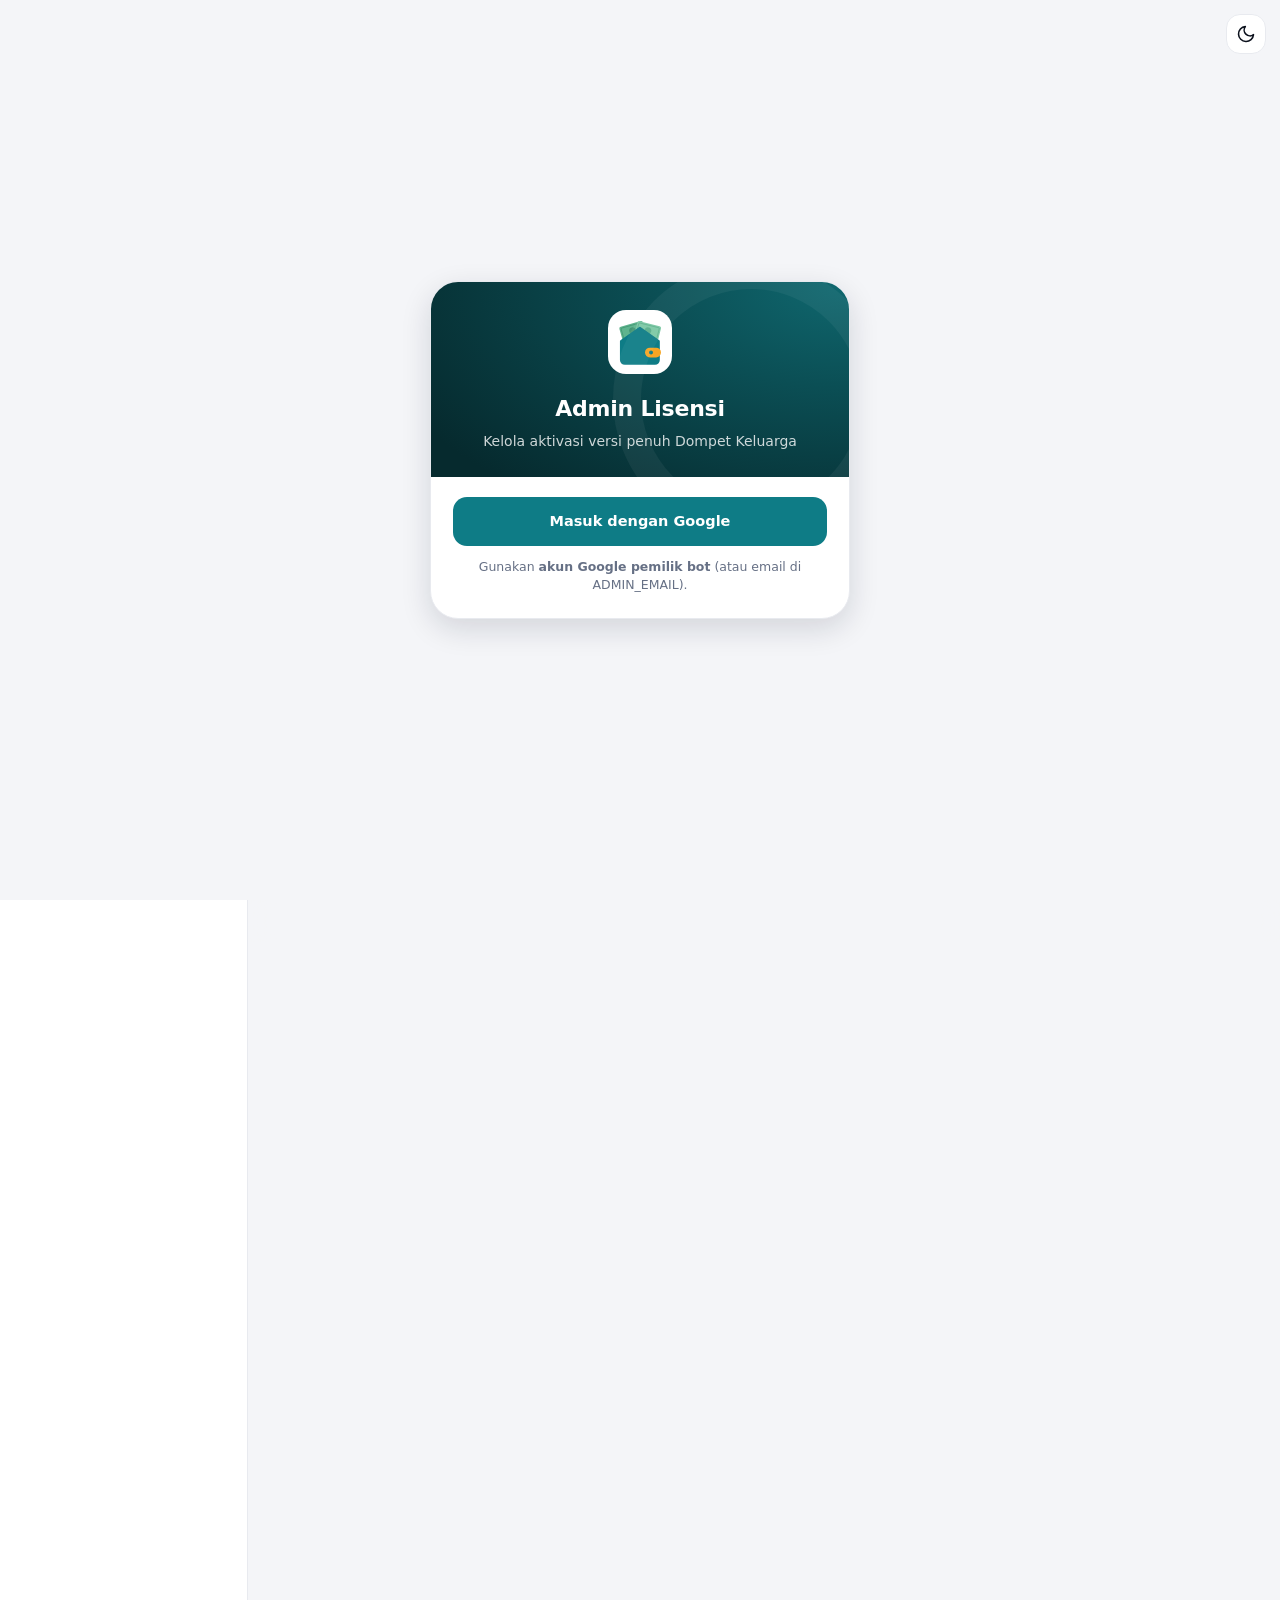
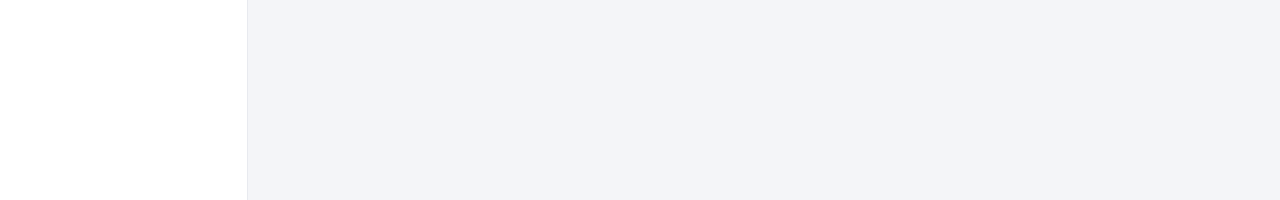
==== commit 6d5c93ad: "Halaman admin punya tombol mode terang/gelap (ikon matahari/bulan) di sebelah pilihan tampilan Web/M" ====
--- a/web/admin.html
+++ b/web/admin.html
@@ -26,21 +26,29 @@
          ====================================================================== */
       :root {
         --bg: #f4f5f8; --card: #ffffff; --card-2: #f1f2f6; --text: #0c111d; --muted: #667085; --line: #e8eaef;
-        --primary: #0e7c86; --primary-soft: #e2f4f5; --on-primary: #ffffff;
+        --primary: #0e7c86; --primary-soft: #e2f4f5; --on-primary: #ffffff; --on-status: #ffffff;
         --ok: #079455; --ok-bg: #e3f6ec; --warn: #b54708; --warn-bg: #fef0e1; --bad: #d63c2f; --bad-bg: #fdeceb; --info: #475467; --info-bg: #eef0f3;
         --hero-1: #062a2e; --hero-2: #0b4f55;
         --shadow: 0 1px 2px rgba(16, 24, 40, .04), 0 4px 16px rgba(16, 24, 40, .05); --shadow-up: 0 10px 30px rgba(16, 24, 40, .14);
         --radius: 22px; --radius-sm: 14px; --nav-h: 66px; --samping: 248px;
         color-scheme: light;
       }
+      /* Tema gelap: mengikuti perangkat, kecuali dipilih sendiri lewat tombol ☀/☾ (data-theme di <html>, lihat admin-awal.js). */
       @media (prefers-color-scheme: dark) {
-        :root {
+        :root:not([data-theme="light"]) {
           --bg: #0b0c10; --card: #15171d; --card-2: #1d2028; --text: #f2f4f7; --muted: #98a2b3; --line: #252833;
-          --primary: #4cc9d1; --primary-soft: #0f2e31; --on-primary: #04211f;
+          --primary: #4cc9d1; --primary-soft: #0f2e31; --on-primary: #04211f; --on-status: #0b0c10;
           --ok: #3ccb8b; --ok-bg: #0f2a1e; --warn: #ffb35c; --warn-bg: #33240f; --bad: #ff8a7a; --bad-bg: #3b1715; --info: #c3c8d1; --info-bg: #23272f;
           --hero-1: #082b2e; --hero-2: #0e4c52; --shadow: none; --shadow-up: 0 10px 30px rgba(0, 0, 0, .5);
           color-scheme: dark;
         }
+      }
+      :root[data-theme="dark"] {
+          --bg: #0b0c10; --card: #15171d; --card-2: #1d2028; --text: #f2f4f7; --muted: #98a2b3; --line: #252833;
+          --primary: #4cc9d1; --primary-soft: #0f2e31; --on-primary: #04211f; --on-status: #0b0c10;
+          --ok: #3ccb8b; --ok-bg: #0f2a1e; --warn: #ffb35c; --warn-bg: #33240f; --bad: #ff8a7a; --bad-bg: #3b1715; --info: #c3c8d1; --info-bg: #23272f;
+          --hero-1: #082b2e; --hero-2: #0e4c52; --shadow: none; --shadow-up: 0 10px 30px rgba(0, 0, 0, .5);
+          color-scheme: dark;
       }
       * { box-sizing: border-box; }
       html, body { margin: 0; background: var(--bg); color: var(--text); }
@@ -61,11 +69,10 @@
       .btn:disabled { opacity: .6; }
       .btn-utama { background: var(--primary); color: var(--on-primary); }
       .btn-kedua { background: var(--card-2); color: var(--text); }
-      .btn-hijau { background: var(--ok); color: #fff; }
-      .btn-merah { background: var(--bad); color: #fff; }
+      .btn-hijau { background: var(--ok); color: var(--on-status); }
+      .btn-merah { background: var(--bad); color: var(--on-status); }
       .btn-lembut-merah { background: var(--bad-bg); color: var(--bad); }
       .btn-garis { border: 1px solid var(--line); background: var(--card); }
-      @media (prefers-color-scheme: dark) { .btn-hijau, .btn-merah { color: #0b0c10; } }
       .btn.kecil { padding: 8px 13px; font-size: 13.5px; border-radius: 12px; }
       .ikon-btn { width: 40px; height: 40px; border-radius: 14px; display: grid; place-items: center; color: var(--text); background: var(--card);
         border: 1px solid var(--line); flex: none; }
@@ -123,10 +130,14 @@
       .nav-item .teks { flex: 1; }
       .samping .bawah { margin-top: auto; display: grid; gap: 10px; }
       .lencana { min-width: 20px; height: 20px; padding: 0 6px; border-radius: 99px; background: var(--warn); color: #fff; font-size: 11.5px; font-weight: 800;
-        display: inline-grid; place-items: center; line-height: 1; }
-      @media (prefers-color-scheme: dark) { .lencana { color: #0b0c10; } }
+        display: inline-grid; place-items: center; line-height: 1; color: var(--on-status); }
 
       /* Pemilih tampilan Web / Mobile */
+      .baris-tampilan { display: flex; gap: 8px; align-items: stretch; }
+      .baris-tampilan .pilih-mode { flex: 1; }
+      .tombol-tema { width: auto; height: auto; min-width: 44px; border-radius: 14px; background: var(--card-2); border: 0; color: var(--text); }
+      .tombol-tema:hover { background: var(--line); }
+      @media (max-width: 760px) { .mode-web .samping .baris-tampilan { flex-direction: column; } .mode-web .samping .tombol-tema { min-height: 40px; } }
       .pilih-mode { display: grid; grid-template-columns: 1fr 1fr; gap: 4px; padding: 4px; background: var(--card-2); border-radius: 14px; }
       .pilih-mode button { display: flex; align-items: center; justify-content: center; gap: 6px; padding: 8px 6px; border-radius: 11px; font-size: 13px; font-weight: 700; color: var(--muted); }
       .pilih-mode button svg.ik { width: 18px; height: 18px; }
@@ -276,7 +287,19 @@
       .saklar input:checked + i::after { transform: translateX(20px); }
       .saklar input:focus-visible + i { box-shadow: 0 0 0 3px var(--primary-soft); }
       .rekening-daftar { display: grid; gap: 10px; }
-      .mode-web .rekening-daftar { grid-template-columns: repeat(auto-fill, minmax(380px, 1fr)); }
+      .rekening-judul { display: none; }
+      /* Mode web: satu baris per rekening, seperti tabel */
+      .mode-web .rekening-daftar { gap: 0; border: 1px solid var(--line); border-radius: 18px; overflow: hidden; }
+      .mode-web .rekening-judul, .mode-web .rekening-baris { display: grid; grid-template-columns: minmax(140px, 1fr) minmax(170px, 1.2fr) minmax(170px, 1.2fr) 300px 44px;
+        gap: 10px; align-items: center; padding: 10px 14px; }
+      .mode-web .rekening-judul { background: var(--card-2); color: var(--muted); font-size: 12px; font-weight: 700; text-transform: uppercase; letter-spacing: .04em; }
+      .mode-web .rekening-baris { border: 0; border-top: 1px solid var(--line); border-radius: 0; }
+      .mode-web .rekening-isian { display: contents; }
+      .mode-web .rekening-isian input { grid-column: auto; }
+      .mode-web .rekening-isian .hapus { grid-column: 5; grid-row: 1; }
+      .mode-web .rekening-baris .qris { grid-column: 4; grid-row: 1; gap: 10px; }
+      .mode-web .qris-pratinjau { width: 52px; height: 52px; border-radius: 10px; font-size: 10.5px; }
+
       .rekening-baris { border: 1px solid var(--line); border-radius: 18px; padding: 12px; display: grid; gap: 10px; background: var(--card); }
       .rekening-isian { display: grid; grid-template-columns: 1fr 40px; gap: 8px; }
       .rekening-isian input { grid-column: 1; min-width: 0; border: 1px solid var(--line); border-radius: 12px; background: var(--card); padding: 10px 12px; outline: none; }
@@ -286,7 +309,20 @@
       .qris-pratinjau { width: 96px; height: 96px; border-radius: 14px; border: 1px dashed var(--line); background: var(--card-2); display: grid; place-items: center;
         color: var(--muted); font-size: 12px; text-align: center; overflow: hidden; flex: none; }
       .qris-pratinjau img { width: 100%; height: 100%; object-fit: contain; background: #fff; }
-      .qris-aksi { display: flex; flex-direction: column; gap: 8px; }
+      button.qris-pratinjau { cursor: zoom-in; border-style: solid; padding: 0; transition: transform .12s, box-shadow .12s; }
+      button.qris-pratinjau:hover { transform: scale(1.04); box-shadow: 0 0 0 3px var(--primary-soft); }
+      .qris-ket { color: var(--muted); font-size: 12px; }
+      /* QRIS kosong: kotaknya sendiri tombol unggah */
+      .qris-kosong { cursor: pointer; align-content: center; gap: 2px; font-weight: 700; color: var(--primary); transition: background .12s, border-color .12s; }
+      .qris-kosong svg.ik { width: 20px; height: 20px; }
+      .qris-kosong:hover { border-color: var(--primary); background: var(--primary-soft); }
+      .mode-web .qris-kosong span { display: none; }
+      .dialog-qris { max-width: 400px; }
+      .qris-besar { background: #fff; border-radius: 18px; padding: 14px; display: grid; place-items: center; min-height: 240px; margin-bottom: 10px; }
+      .qris-besar img { max-width: 100%; max-height: min(52vh, 420px); width: auto; height: auto; display: block; }
+      .qris-besar { min-height: 200px; }
+      .qris-info { text-align: center; color: var(--muted); font-size: 13px; margin: 0 0 14px; }
+      .dialog-qris .tombol-dialog .btn { flex: 1; }
       .tombol-file { cursor: pointer; }
       .simpan-bar { position: sticky; bottom: 12px; z-index: 6; display: flex; justify-content: flex-end; gap: 8px; padding: 10px; margin-top: 4px;
         background: color-mix(in srgb, var(--card) 90%, transparent); -webkit-backdrop-filter: blur(14px); backdrop-filter: blur(14px);
